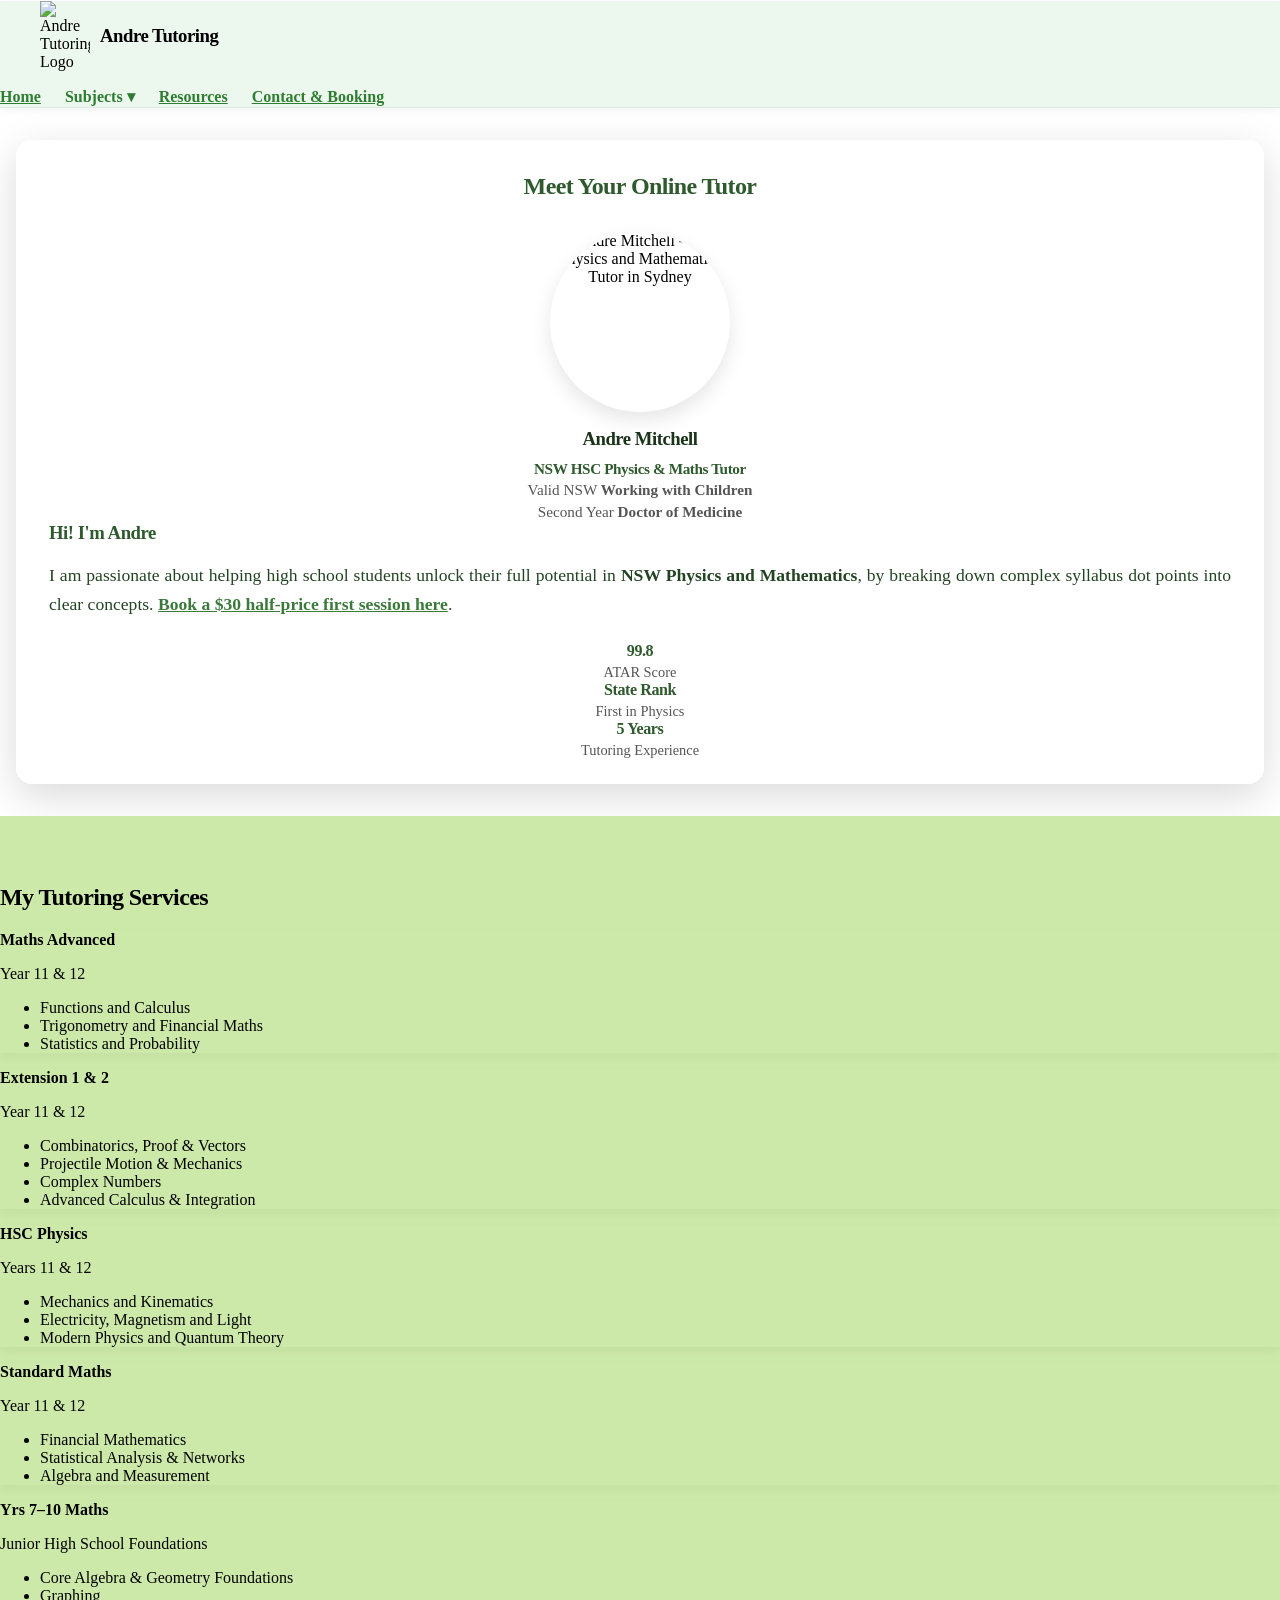
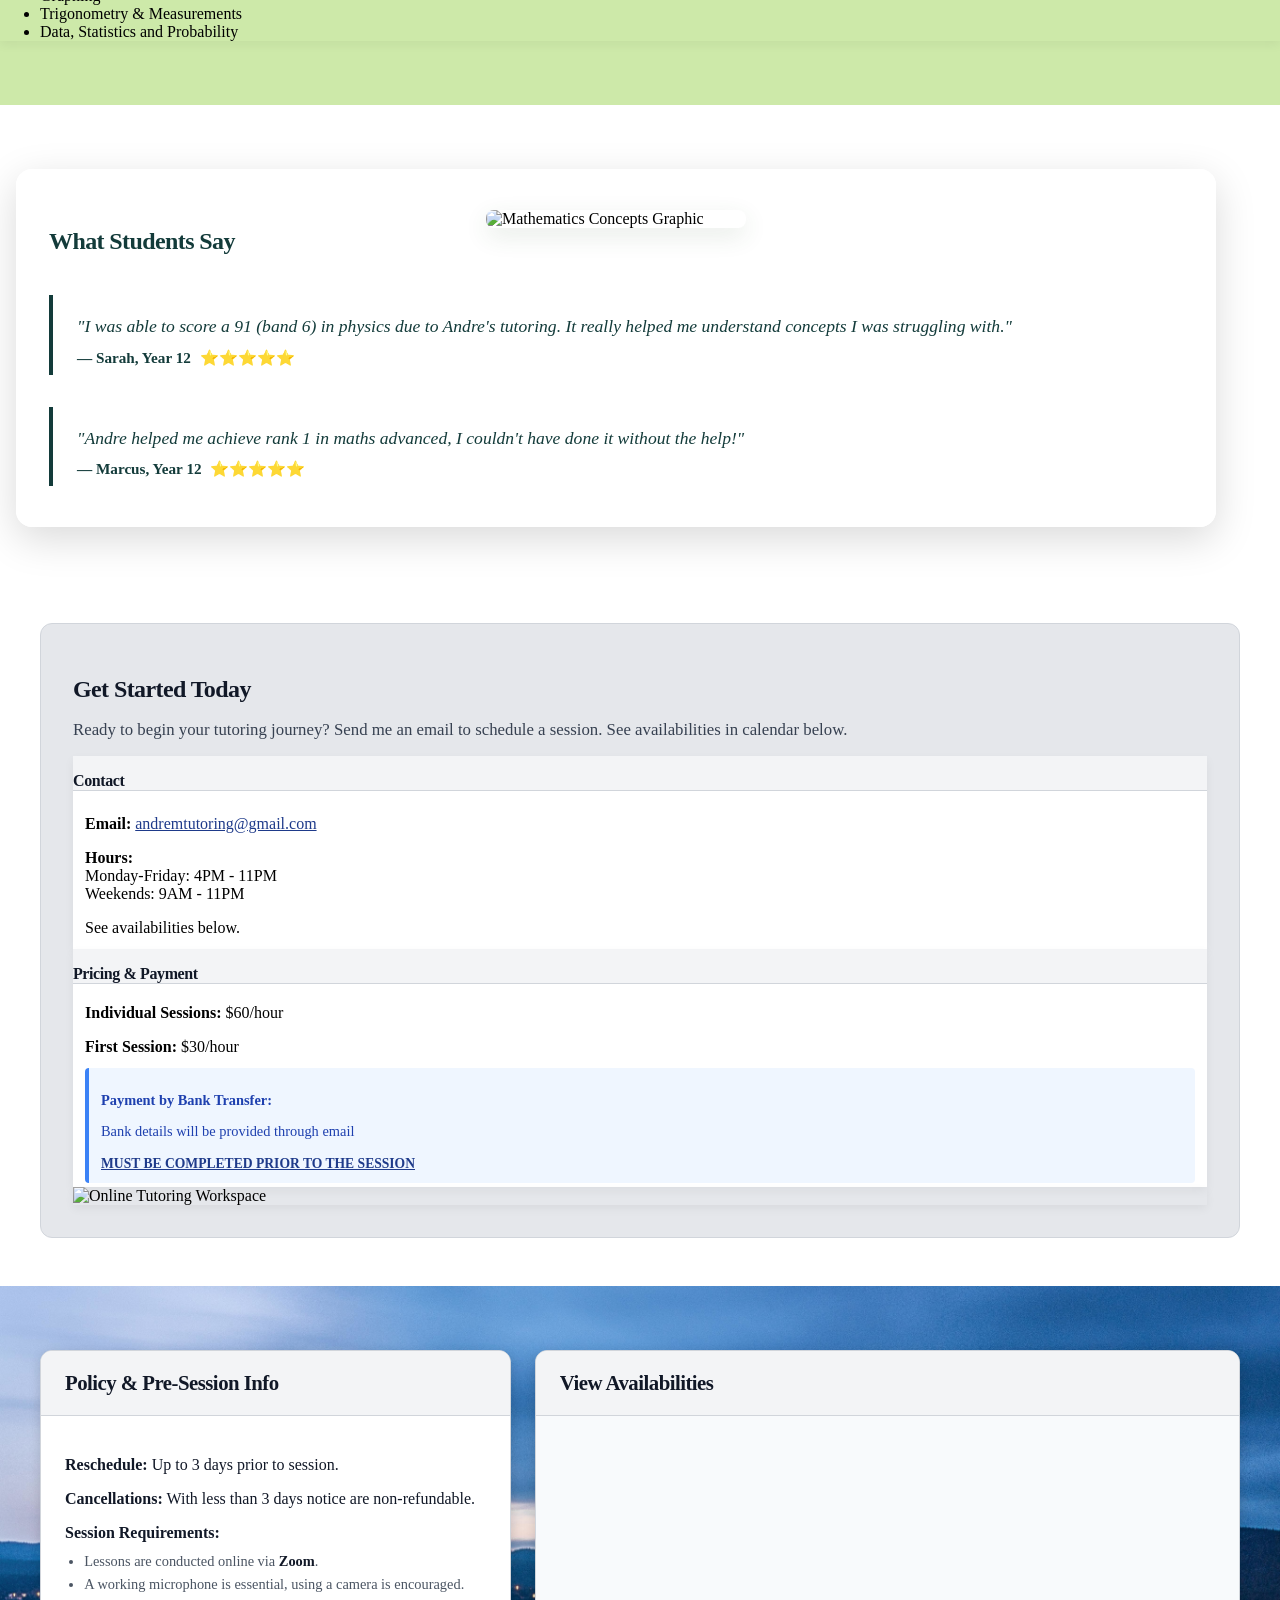
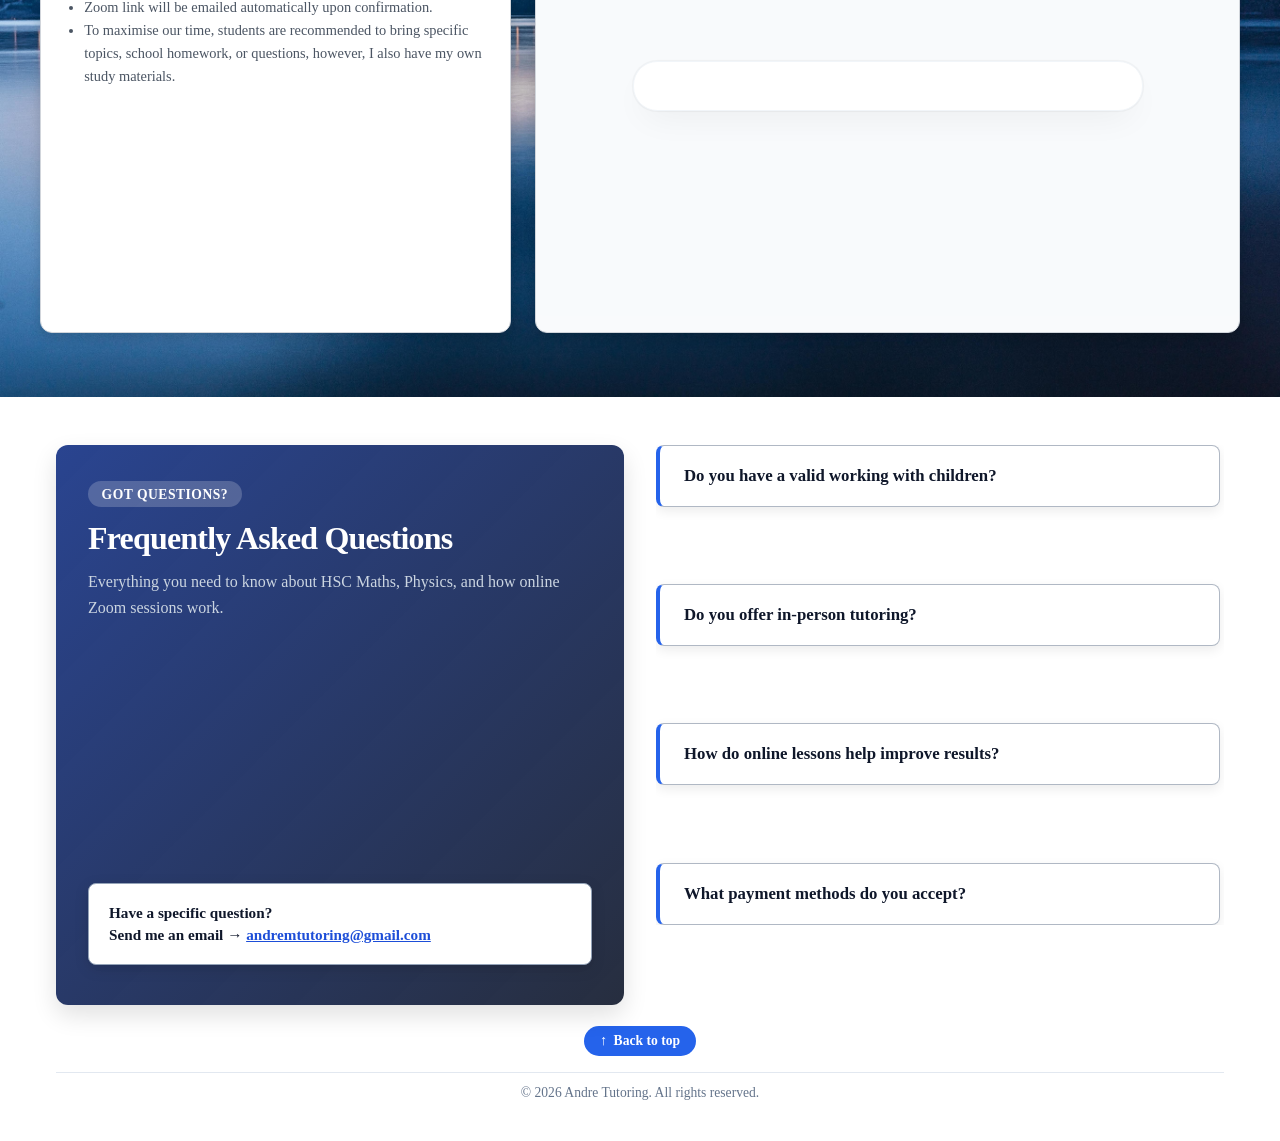
==== index.html @ 9b44edae "Update index.html" ====
<!DOCTYPE html>
<html lang="en" data-theme="light">
<head>
    <meta charset="UTF-8">
    <meta name="viewport" content="width=device-width, initial-scale=1.0, maximum-scale=1.0, user-scalable=no">
    <title>HSC Physics &amp; Maths Tutoring Sydney | Andre Tutoring</title>

    <link rel="canonical" href="https://andremtutoring.com/" />

    <link rel="icon" type="image/svg+xml" href="Images/logo_2.svg">
    <link rel="alternate icon" type="image/png" href="Images/logo.png">
    <link rel="apple-touch-icon" href="Images/logo.png">

    <meta name="description" content="📘 Expert online tutoring for NSW HSC Physics, Advanced Maths, and Extension 1 &amp; 2 by a 99.8 ATAR State Ranker. ✨ Book a half-price $30 trial session today.">

    <meta property="og:site_name" content="Andre Tutoring">
    <meta property="og:title" content="HSC Physics &amp; Maths Tutoring Sydney | Andre Tutoring" />
    <meta property="og:description" content="📘 Expert online tutoring for NSW HSC Physics and Maths by a 99.8 ATAR State Ranker. ✨ $30 trial session." />
    <meta property="og:image" content="https://andremtutoring.com/Images/New Project.png" />
    <meta property="og:url" content="https://andremtutoring.com/" />
    <meta property="og:type" content="website" />

    <meta name="twitter:card" content="summary_large_image">
    <meta name="twitter:title" content="HSC Physics &amp; Maths Tutoring Sydney | Andre Tutoring">
    <meta name="twitter:description" content="📘 Expert online tutoring for NSW HSC Physics and Maths by a 99.8 ATAR State Ranker. ✨ $30 trial session.">
    <meta name="twitter:image" content="https://andremtutoring.com/Images/New Project.png">
    
    <script type="application/ld+json">
    {
      "@context": "https://schema.org",
      "@type": "EducationalOrganization",
      "name": "Andre M Tutoring",
      "url": "https://andremtutoring.com/",
      "logo": "https://andremtutoring.com/Images/logo.png",
      "description": "Professional Maths and Physics tutoring services helping students excel in their academic studies.",
      "knowsAbout": [
        "Maths",
        "Physics"
      ],
      "contactPoint": {
        "@type": "ContactPoint",
        "contactType": "customer service",
        "email": "andremtutoring@gmail.com",
        "availableLanguage": "English"
      }
    }
    </script>

	<link rel="preconnect" href="https://cdn.jsdelivr.net">
    
    <link rel="stylesheet" href="https://cdn.jsdelivr.net/npm/@picocss/pico@2/css/pico.lime.min.css">
    <link rel="stylesheet" href="style.css">
    <style>
        html, body {
            scroll-behavior: smooth !important;
            overflow-x: hidden !important;
            width: 100% !important;
            position: relative;
        }

        /* --- Smooth Cascading Entrance Animation --- */
        @keyframes subtleEntrance {
            0% {
                opacity: 0;
                transform: translateY(24px) scale(0.995);
            }
            100% {
                opacity: 1;
                transform: translateY(0) scale(1);
            }
        }

        header.full-width-nav {
            animation: subtleEntrance 1.1s cubic-bezier(0.16, 1, 0.3, 1) forwards;
        }

        body > div, body > section {
            opacity: 0;
            animation: subtleEntrance 1.2s cubic-bezier(0.16, 1, 0.3, 1) forwards;
        }

        /* Staggered delays for a refined cascading load */
        body > div:nth-of-type(1) { animation-delay: 0.15s; }
        body > section:nth-of-type(1) { animation-delay: 0.25s; }
        body > section:nth-of-type(2) { animation-delay: 0.35s; }
        body > section:nth-of-type(3) { animation-delay: 0.45s; }
        body > section:nth-of-type(4) { animation-delay: 0.55s; }

        /* --- Typography Polish --- */
        h1, h2, h3, h4 {
            letter-spacing: -0.025em !important;
        }

        /* --- Card Elevation & Lift Micro-Interactions --- */
        article {
            transition: transform 0.35s cubic-bezier(0.16, 1, 0.3, 1), 
                        box-shadow 0.35s cubic-bezier(0.16, 1, 0.3, 1) !important;
        }

        article:hover {
            transform: translateY(-5px) !important;
            box-shadow: 0 16px 32px rgba(46, 90, 46, 0.12) !important;
        }

        /* --- Disable Hover Shift on Interactive Boxes (Schedule & FAQ) --- */
        #schedule-session article,
        #schedule-session article:hover,
        #faq article,
        #faq article:hover {
            transform: none !important;
            box-shadow: 0 10px 30px rgba(0, 0, 0, 0.04) !important;
        }

        /* --- Glassmorphism Effect Class --- */
        .glass-panel {
            background: rgba(255, 255, 255, 0.88) !important;
            backdrop-filter: blur(12px) !important;
            -webkit-backdrop-filter: blur(12px) !important;
            border: 1px solid rgba(255, 255, 255, 0.4) !important;
        }

        /* --- Premium CTA Button Styles --- */
        .btn-premium {
            display: block;
            width: 100%;
            padding: 0.8rem 1.25rem !important;
            background: linear-gradient(135deg, #3b7a3b 0%, #2e5a2e 100%) !important;
            color: #ffffff !important;
            text-align: center;
            border: none !important;
            border-radius: 6px !important;
            text-decoration: none !important;
            font-weight: 700 !important;
            box-shadow: 0 4px 14px rgba(59, 122, 59, 0.25) !important;
            transition: all 0.25s cubic-bezier(0.16, 1, 0.3, 1) !important;
        }

        .btn-premium:hover {
            box-shadow: 0 6px 20px rgba(59, 122, 59, 0.4) !important;
            transform: translateY(-2px) !important;
            color: #ffffff !important;
        }

        /* --- Dropdown Menu Styling (Solid, Stable, and Separated) --- */
        .dropdown {
            position: relative;
        }
        
        .dropdown::after {
            content: '';
            position: absolute;
            top: 100%;
            left: 0;
            width: 100%;
            height: 15px;
            background: transparent;
        }

        .dropdown-menu {
            display: none;
            position: absolute;
            top: calc(100% + 10px);
            left: 0;
            background: #ffffff !important;
            background-color: #ffffff !important;
            opacity: 1 !important;
            backdrop-filter: none !important;
            -webkit-backdrop-filter: none !important;
            list-style: none !important;
            padding: 0 !important;
            margin: 0 !important;
            min-width: 240px;
            box-shadow: 0 12px 35px rgba(0, 0, 0, 0.18);
            border-radius: 8px;
            border: 1px solid #cbd5e1;
            z-index: 9999;
        }
        
        .dropdown:hover .dropdown-menu {
            display: block;
        }

        .dropdown-menu li {
            margin: 0 !important;
            padding: 0 !important;
            width: 100% !important;
            background-color: #ffffff !important;
            list-style: none !important;
            border-bottom: 1px solid #f1f5f9;
        }

        .dropdown-menu li:last-child {
            border-bottom: none;
        }

        .dropdown-menu a {
            display: block !important;
            padding: 0.8rem 1.1rem !important;
            margin: 0 !important;
            color: #1e293b !important;
            background-color: #ffffff !important;
            font-size: 0.9rem !important;
            font-weight: 500 !important;
            line-height: 1.4 !important;
            white-space: nowrap !important;
            text-decoration: none !important;
            transition: background-color 0.2s ease, color 0.2s ease, transform 0.2s ease !important;
        }

        .dropdown-menu a:hover {
            background-color: #f8fafc !important;
            color: #2e5a2e !important;
            transform: translateX(3px) !important;
        }

        /* --- Custom Scroll Margin Offsets --- */
        #contact { scroll-margin-top: 30px !important; }
        #faq { scroll-margin-top: 35px !important; }
        #resources { scroll-margin-top: -80px !important; }
        #availabilities { scroll-margin-top: -68px !important; }
        #schedule-session { scroll-margin-top: 15px !important; }
        section, article { scroll-margin-top: 0px !important; }

        /* --- Tablet & Mobile Styles (Screens smaller than 1024px) --- */
        @media (max-width: 1024px) {
            header.full-width-nav {
                padding: 0.15rem 0 !important;
                width: 100% !important;
            }

            header nav.container {
                flex-direction: column !important;
                align-items: center !important;
                padding: 0.3rem 0.25rem !important;
                margin: 0 !important;
                gap: 2px !important;
                width: 100% !important;
            }

            header nav ul:first-child img {
                width: 32px !important;
            }
            header nav ul:first-child h3 {
                font-size: 1.15rem !important;
            }

            header nav ul:last-child {
                display: flex !important;
                flex-wrap: wrap !important;
                justify-content: center !important;
                gap: 8px 12px !important;
                width: 100% !important;
                text-align: center !important;
                padding: 0 0.25rem !important;
            }

            header nav ul:last-child li {
                margin-right: 0 !important;
                padding: 0 !important;
                width: auto !important;
            }
            header nav ul:last-child a {
                display: block !important;
                font-size: 0.85rem !important;
                padding: 2px 4px !important;
                background-color: transparent !important;
                text-decoration: none !important;
            }

            .dropdown-menu {
                position: static;
                box-shadow: none;
                border: none;
                background: #f8fafc;
                display: none;
            }
            .dropdown:hover .dropdown-menu {
                display: block;
            }

            .mobile-hide-img {
                display: none !important;
            }

            .testimonial-grid {
                grid-template-columns: 1fr !important;
                gap: 1rem !important;
            }

            section, article {
                scroll-margin-top: 95px !important;
            }

            #about-me .grid {
                grid-template-columns: 1fr !important;
                gap: 1.5rem !important;
            }
        }
    </style>
</head>
<body>

<header class="full-width-nav" style="position: sticky; top: 0; z-index: 1000; background-color: var(--pico-background-color); box-shadow: 0 2px 10px rgba(0,0,0,0.05); width: 100%;">
    <nav class="container" style="padding-top: 0rem; padding-bottom: 0rem; margin-bottom: -15px; margin-top: -15px; min-height: auto;">
        <ul>
            <li style="display: flex; align-items: center; gap: 10px;">
                <img src="Images/logo_2.svg" alt="Andre Tutoring Logo" style="width: 50px;"> 
                <h3 style="margin: 0;"><a href="/" style="text-decoration: none; color: inherit;">Andre Tutoring</a></h3>
            </li>
        </ul>
        <ul style="display: flex; list-style: none; padding: 0; align-items: center;">
            <li style="margin-right: 1.5rem;"><a href="/">Home</a></li>
            
	<li style="margin-right: 1.5rem;" class="dropdown">
                <a href="#" style="text-decoration: none;">Subjects ▾</a>
                <ul class="dropdown-menu">
                    <li><a href="/physics/">Physics (HSC)</a></li>
                    <li><a href="/extension-maths/">Extension Maths</a></li>
                    <li><a href="/advanced-maths/">Advanced & Standard Maths</a></li>
                    <li><a href="/junior-maths/">Junior Maths (Yr 7-10)</a></li>
                </ul>
            </li>

            <li style="margin-right: 1.5rem;"><a href="/resources/">Resources</a></li>
            <li><a href="/contact/">Contact & Booking</a></li>
        </ul>
    </nav>
</header>

<div style="width: 100%; overflow: hidden;">
    <section id="about-me" class="stats" style="position: relative; padding: 2rem 0 !important; margin-top: 1rem; margin-bottom: 0rem !important; width: 100%; box-sizing: border-box;">
		<div class="container" style="max-width: 1250px; padding: 0rem 1rem;">
            <div class="glass-panel" style="padding: 3rem 2rem 1.5rem 2rem; border-radius: 16px; box-shadow: 0 12px 40px rgba(0, 0, 0, 0.15);">
                <h2 style="text-align: center; margin-top: -1rem; margin-bottom: 2rem; color: #2e5a2e;">Meet Your Online Tutor</h2>
                <div class="grid" style="align-items: center; gap: 3rem; grid-template-columns: 0.8fr 1.2fr;">
                    <div style="text-align: center;">
                        <img src="Images/Andre.png" 
                             alt="Andre Mitchell - HSC Physics and Mathematics Tutor in Sydney" 
                             class="profile_image hover-lift" 
                             fetchpriority="high"
                             width="180" 
                             height="180"
                             style="box-shadow: 0 8px 20px rgba(0,0,0,0.1); max-height: 180px; width: auto; border-radius: 50%;">
                        <h3 style="margin-top: 0.5rem; margin-bottom: 0.5rem; color: #1a331a;">Andre Mitchell</h3>
<h2 style="margin: 0; font-size: 0.95rem; font-weight: 700; line-height: 1.4; color: #2e5a2e;">
    NSW HSC Physics &amp; Maths Tutor
</h2>
<p style="margin: 0; font-size: 0.95rem; line-height: 1.4; color: #555;">
    Valid NSW <strong>Working with Children</strong><br>
    Second Year <strong>Doctor of Medicine</strong>
</p>
                    </div>
                    <div style="margin-bottom: 0; padding-bottom: 0;">
                        <h3 style="margin-top: 0; margin-bottom: 0.5rem; color: #2e5a2e;">Hi! I'm Andre</h3>
                        <p style="text-align: justify; font-size: 1.1rem; line-height: 1.6; margin-bottom: 1.25rem; color: #234423;">
                            I am passionate about helping high school students unlock their full potential in <strong>NSW Physics and Mathematics</strong>, by breaking down complex syllabus dot points into clear concepts.  
                            <strong><a href="#contact" style="color: #3b7a3b; text-decoration: underline;">Book a $30 half-price first session here</a></strong>.
                        </p>
                        <div class="grid" style="margin-top: 1.5rem; margin-bottom: 0; text-align: center;">
                            <div style="margin-bottom: 0;">
                                <h4 style="margin-top: 0; margin-bottom: 0.25rem; font-weight: 700; color: #2e5a2e;">99.8</h4>
                                <p style="margin: 0; font-size: 0.9rem; color: #555; font-weight: 500;">ATAR Score</p>
                            </div>
                            <div style="margin-bottom: 0;">
                                <h4 style="margin-top: 0; margin-bottom: 0.25rem; font-weight: 700; color: #2e5a2e;">State Rank</h4>
                                <p style="margin: 0; font-size: 0.9rem; color: #555; font-weight: 500;">First in Physics</p>
                            </div>
                            <div style="margin-bottom: 0;">
                                <h4 style="margin-top: 0; margin-bottom: 0.25rem; font-weight: 700; color: #2e5a2e;">5 Years</h4>
                                <p style="margin: 0; font-size: 0.9rem; color: #555; font-weight: 500;">Tutoring Experience</p>
                            </div>
                        </div>
                    </div>
                </div>
            </div>
        </div>
    </section>
</div>

<section style="margin-top: -7rem; padding-bottom: 3rem; width: 100%; overflow: hidden;">
<section id="services" class="dark">
        <div class="container">
            <h2>My Tutoring Services</h2>            
            <div class="grid">
                <article class="hover-lift">
                    <header><strong>Maths Advanced</strong></header>
                    <p>Year 11 & 12</p>
                    <ul>
                        <li>Functions and Calculus</li>
                        <li>Trigonometry and Financial Maths</li>
                        <li>Statistics and Probability</li>
                    </ul>
                </article>
                <article class="hover-lift">
                    <header><strong>Extension 1 & 2</strong></header>
                    <p>Year 11 & 12</p>
                    <ul>
                        <li>Combinatorics, Proof & Vectors</li>
                        <li>Projectile Motion & Mechanics</li>
                        <li>Complex Numbers</li>
                        <li>Advanced Calculus & Integration</li>
                    </ul>
                </article>
                <article class="hover-lift">                      
                    <header><strong>HSC Physics</strong></header>
                    <p>Years 11 & 12</p>
                    <ul>
                        <li>Mechanics and Kinematics</li>
                        <li>Electricity, Magnetism and Light</li>
                        <li>Modern Physics and Quantum Theory</li>
                    </ul>
                </article>
                <article class="hover-lift">
                    <header><strong>Standard Maths</strong></header>
                    <p>Year 11 & 12</p>
                    <ul>
                        <li>Financial Mathematics</li>
                        <li>Statistical Analysis & Networks</li>
                        <li>Algebra and Measurement</li>
                    </ul>
                </article>
                <article class="hover-lift">
                    <header><strong>Yrs 7–10 Maths</strong></header>
                    <p>Junior High School Foundations</p>
                    <ul>
                        <li>Core Algebra & Geometry Foundations</li>
                        <li>Graphing</li>
                        <li>Trigonometry & Measurements</li>
                        <li>Data, Statistics and Probability</li>
                    </ul>
                </article>
            </div>
        </div>           
</section>

<div style="width: 100%; overflow: hidden; margin-top: -3rem;">
    <section style="position: relative; padding: 5rem 0 !important; background-image: url('Images/beach.jpg'); background-size: cover; background-position: center; background-repeat: no-repeat; background-attachment: fixed; width: 100%; box-sizing: border-box;">
        <div class="container" style="max-width: 1200px; padding: 0 1rem;">
            <div class="glass-panel" style="padding: 2.5rem 2rem; border-radius: 16px; box-shadow: 0 12px 40px rgba(0, 0, 0, 0.15);">
                <div class="grid testimonial-grid" style="align-items: center; gap: 3rem; grid-template-columns: 0.6fr 1.4fr;">
                    
                    <div class="mobile-hide-img" style="max-width: 260px; width: 100%; margin: 0 auto; border-radius: 8px; overflow: hidden; box-shadow: 0 8px 24px rgba(46,90,46,0.12); display: flex;">
                        <img src="Images/Maths.jpg" loading="lazy" alt="Mathematics Concepts Graphic" style="width: 100%; height: auto; object-fit: cover; margin: 0rem;">
                    </div>
                    
                    <div style="display: flex; flex-direction: column; justify-content: center; gap: 2rem; width: 100%;">
                        <h2 style="margin-top: 0; margin-bottom: 0.5rem; color: #133b3a; font-weight: 700;">What Students Say</h2>
                        
                        <div style="border-left: 4px solid #133b3a; padding-left: 1.5rem; margin: 0; width: 100%; box-sizing: border-box;">
<p style="font-style: italic; font-size: 1.1rem; line-height: 1.6; color: #133b3a; margin-bottom: 0.5rem;">
    "I was able to score a 91 (band 6) in physics due to Andre's tutoring. It really helped me understand concepts I was struggling with."
</p>
<footer style="color: #133b3a; font-weight: 600; font-size: 0.95rem;">
    — Sarah, Year 12 <span style="color: #f59e0b; margin-left: 0.3rem;">⭐⭐⭐⭐⭐</span>
</footer>
</div>

<div style="border-left: 4px solid #133b3a; padding-left: 1.5rem; margin: 0; width: 100%; box-sizing: border-box;">
<p style="font-style: italic; font-size: 1.1rem; line-height: 1.6; color: #133b3a; margin-bottom: 0.5rem;">
    "Andre helped me achieve rank 1 in maths advanced, I couldn't have done it without the help!"
</p>
<footer style="color: #133b3a; font-weight: 600; font-size: 0.95rem;">
    — Marcus, Year 12 <span style="color: #f59e0b; margin-left: 0.3rem;">⭐⭐⭐⭐⭐</span>
</footer>
                        </div>
                    </div>

                </div>
            </div>
        </div>
    </section>
</div>
<section id="contact" class="contact-section-wrapper" style="max-width: 1200px; margin: 1rem auto 0 auto; padding: 2rem; background-color: #e5e7eb; border-radius: 12px; border: 1px solid #d1d5db; box-sizing: border-box; width: 100%;">
    <div class="container" style="padding: 0;"> 
        <hgroup style="margin-bottom: 2rem;">
            <h2 style="color: #111827; font-weight: 700; margin-bottom: 0.5rem;">Get Started Today</h2>
            <p style="color: #374151; font-size: 1.05rem; margin-bottom: -1rem;">Ready to begin your tutoring journey? Send me an email to schedule a session. See availabilities in calendar below.</p>
        </hgroup>
        <div class="grid">
            
            <article class="hover-lift" style="background-color: #ffffff; border: 1px solid #d1d5db; box-shadow: 0 4px 12px rgba(0,0,0,0.05); margin-bottom: 0;">
                <header style="padding-top: 1rem; background-color: #f3f4f6; border-bottom: 1px solid #d1d5db; color: #111827;">
                    <h4 style="margin: 0; color: #111827;">Contact</h4>
                </header>
                <div style="padding: 0.5rem 0.75rem;">
                    <p style="margin-bottom: 0.4rem;"><strong>Email:</strong> <a href="mailto:andremtutoring@gmail.com" style="color: #1e3a8a; text-decoration: underline;">andremtutoring@gmail.com</a></p>
                    <p style="margin-bottom: 0.5rem;"><strong>Hours:</strong><br>
                        Monday-Friday: 4PM - 11PM<br>
                        Weekends: 9AM - 11PM
                    </p>
                    <p style="margin-bottom: 0.25rem;">See availabilities below.</p>
                </div>
            </article>
            
            <article class="hover-lift" style="background-color: #ffffff; border: 1px solid #d1d5db; box-shadow: 0 4px 12px rgba(0,0,0,0.05); margin-bottom: 0;">
                <header style="padding-top: 1rem; background-color: #f3f4f6; border-bottom: 1px solid #d1d5db; color: #111827;">
                    <h4 style="margin: 0; color: #111827;">Pricing & Payment</h4>
                </header>
                <div style="padding: 0.25rem 0.75rem;">
                    <p style="margin-bottom: 0.4rem;"><strong>Individual Sessions:</strong> $60/hour</p>
                    <p style="margin-bottom: 0.75rem;"><strong>First Session:</strong> $30/hour</p>
                    
                    <div style="background-color: #eff6ff; border-left: 4px solid #3b82f6; padding: 0.6rem 0.75rem; border-radius: 4px; margin-top: 0.5rem;">
                        <p style="margin-bottom: 0.25rem; font-size: 0.9rem; color: #1e40af;"><strong>Payment by Bank Transfer:</strong></p>
                        <p style="margin-bottom: 0.15rem; font-size: 0.9rem; color: #1e40af;">Bank details will be provided through email</p>
                        <p style="margin-bottom: 0.4rem; font-size: 0.9rem; color: #1e40af;"></p>
                        <p style="margin: 0; font-size: 0.85rem; line-height: 1.35; color: #1e3a8a; font-weight: 800; text-decoration: underline;">
                            MUST BE COMPLETED PRIOR TO THE SESSION
                        </p>
                    </div>
                </div>
            </article>        
            
            <article class="hover-lift" style="padding: 0; overflow: hidden; display: flex; align-items: center; justify-content: center; border: 1px solid #d1d5db; box-shadow: 0 4px 12px rgba(0,0,0,0.05); margin-bottom: 0; min-height: 100%;">
                <img src="Images/Setup.jpg" loading="lazy" alt="Online Tutoring Workspace" style="width: 100%; height: 100%; object-fit: cover; margin: 0; display: block;">
            </article>
        </div>
    </div> 
</section>

<main class="container">
    </main> 

<section id="availabilities" style="width: 100%; margin: 3rem 0 0 0; padding: 4rem 1rem; background: url('Images/sea.jpg') no-repeat center center / cover; box-sizing: border-box;">
    
    <div style="max-width: 1200px; margin: 0 auto; display: flex; gap: 1.5rem; flex-wrap: wrap; width: 100%; box-sizing: border-box; align-items: stretch;">

        <div style="flex: 1; min-width: 280px; background-color: #ffffff; border: 1px solid #d1d5db; border-radius: 12px; overflow: hidden; box-sizing: border-box; display: flex; flex-direction: column; box-shadow: 0 4px 12px rgba(0,0,0,0.15);">
            <div style="background-color: #f3f4f6; padding: 1.25rem 1.5rem; border-bottom: 1px solid #d1d5db;">
                <h3 style="margin: 0 !important; color: #111827 !important; font-size: 1.3rem; font-weight: 700;">Policy & Pre-Session Info</h3>
            </div>
            <div style="padding: 1.5rem; color: #111827 !important; flex: 1;">
                <p style="margin-bottom: 0.5rem;"><strong>Reschedule:</strong> Up to 3 days prior to session.</p>                                
                <p style="margin-bottom: 1rem;"><strong>Cancellations:</strong> With less than 3 days notice are non-refundable.</p>
                <p style="margin-bottom: 0.5rem;"><strong>Session Requirements:</strong></p>

                <ul style="margin: 0; padding-left: 1.2rem; color: #4b5563 !important; font-size: 0.9rem; line-height: 1.6;">
                    <li style="color: #4b5563 !important;">Lessons are conducted online via <strong style="color: #111827 !important;">Zoom</strong>.</li>
                    <li style="color: #4b5563 !important;">A working microphone is essential, using a camera is encouraged.</li>
                    <li style="color: #4b5563 !important;">Zoom link will be emailed automatically upon confirmation.</li>
                    <li style="color: #4b5563 !important;">To maximise our time, students are recommended to bring specific topics, school homework, or questions, however, I also have my own study materials.</li>
                </ul>
            </div>
        </div>

        <div style="flex: 1.5; min-width: 320px; background-color: #f9fafc; border: 1px solid #d1d5db; border-radius: 12px; overflow: hidden; box-sizing: border-box; display: flex; flex-direction: column; box-shadow: 0 4px 12px rgba(0,0,0,0.15);">
            <div style="background-color: #f3f4f6; padding: 1.25rem 1.5rem; border-bottom: 1px solid #d1d5db;">
                <h3 style="margin: 0 !important; color: #111827 !important; font-size: 1.3rem; font-weight: 700;">View Availabilities</h3>
            </div>
            <div style="padding: 0rem; box-sizing: border-box; flex: 1;">
                <iframe 
                    src="calendar-widget.html" 
                    width="100%" 
                    height="500px" 
                    style="border: none; border-radius: 8px; display: block; margin: 0; margin-bottom: 1rem; padding: 0;"
                    scrolling="no">
                </iframe>
            </div>
        </div>

    </div>
</section>

<section id="faq" style="max-width: 1200px; margin: 3rem auto; padding: 0 1rem; width: 100%; box-sizing: border-box;">
    <div style="display: grid; grid-template-columns: repeat(auto-fit, minmax(320px, 1fr)); gap: 2rem; align-items: stretch;">
        
        <div style="position: relative; background: linear-gradient(135deg, rgba(30, 58, 138, 0.95), rgba(15, 23, 42, 0.9)), url('Images/Setup.jpg') center/cover; padding: 2.5rem 2rem; border-radius: 12px; color: #ffffff; box-shadow: 0 10px 25px rgba(0, 0, 0, 0.12); display: flex; flex-direction: column; justify-content: space-between; min-height: 480px;">
            <div>
                <span style="background-color: rgba(255, 255, 255, 0.2); padding: 0.35rem 0.85rem; border-radius: 20px; font-size: 0.85rem; font-weight: 600; text-transform: uppercase; letter-spacing: 0.5px; color: #ffffff;">Got Questions?</span>
                <h2 style="margin: 1rem 0 0.75rem 0; font-size: 2rem; font-weight: 700; color: #ffffff; line-height: 1.2;">Frequently Asked Questions</h2>
                <p style="color: #cbd5e1; font-size: 1rem; line-height: 1.6; margin: 0;">Everything you need to know about HSC Maths, Physics, and how online Zoom sessions work.</p>
            </div>

            <div style="background-color: #ffffff; border: 1px solid #94a3b8; padding: 1.25rem; border-radius: 8px; margin-top: 2rem; box-shadow: 0 4px 14px rgba(0,0,0,0.15);">
                <p style="margin: 0 0 0.25rem 0; font-weight: 700; font-size: 0.95rem; color: #0f172a;">Have a specific question?</p>
                <span style="color: #0f172a; font-weight: 700; font-size: 0.95rem; display: inline-block;">
                    Send me an email &rarr; 
                    <a href="mailto:andremtutoring@gmail.com" style="color: #1d4ed8; text-decoration: underline; font-weight: 700;">
                        andremtutoring@gmail.com
                    </a>
                </span>
            </div>
        </div>

        <div style="display: flex; flex-direction: column; justify-content: space-between; gap: 1rem; max-height: 480px; overflow-y: auto; padding-right: 0.25rem;">
            
            <details name="faq-accordion" style="background-color: #ffffff; border: 1px solid #b0b8c4; border-left: 4px solid #2563eb; border-radius: 8px; padding: 1.25rem 1.5rem; margin: 0; box-shadow: 0 4px 12px rgba(0,0,0,0.08);">
                <summary style="font-weight: 700; cursor: pointer; color: #0f172a; font-size: 1.05rem;">
                    Do you have a valid working with children?
                </summary>
                <p style="margin-top: 0.85rem; margin-bottom: 0; color: #334155; line-height: 1.6; padding-left: 0.75rem; border-left: 3px solid #2563eb; font-size: 0.95rem;">
                    Yes, I have a valid NSW Working With Children Check.
                </p>
            </details>

            <details name="faq-accordion" style="background-color: #ffffff; border: 1px solid #b0b8c4; border-left: 4px solid #2563eb; border-radius: 8px; padding: 1.25rem 1.5rem; margin: 0; box-shadow: 0 4px 12px rgba(0,0,0,0.08);">
                <summary style="font-weight: 700; cursor: pointer; color: #0f172a; font-size: 1.05rem;">
                    Do you offer in-person tutoring?
                </summary>
                <p style="margin-top: 0.85rem; margin-bottom: 0; color: #334155; line-height: 1.6; padding-left: 0.75rem; border-left: 3px solid #2563eb; font-size: 0.95rem;">
                    No, all my tutoring services are <strong>strictly online</strong>. I currently live in Queensland for university, making in person tutoring not possible.
                </p>
            </details>

            <details name="faq-accordion" style="background-color: #ffffff; border: 1px solid #b0b8c4; border-left: 4px solid #2563eb; border-radius: 8px; padding: 1.25rem 1.5rem; margin: 0; box-shadow: 0 4px 12px rgba(0,0,0,0.08);">
                <summary style="font-weight: 700; cursor: pointer; color: #0f172a; font-size: 1.05rem;">
                    How do online lessons help improve results?
                </summary>
                <p style="margin-top: 0.85rem; margin-bottom: 0; color: #334155; line-height: 1.6; padding-left: 0.75rem; border-left: 3px solid #2563eb; font-size: 0.95rem;">
                    My structured <strong>exam preparation</strong> focuses on breaking down past papers, and developing exam techniques to <strong>improve results</strong>.
                </p>
            </details>

            <details name="faq-accordion" style="background-color: #ffffff; border: 1px solid #b0b8c4; border-left: 4px solid #2563eb; border-radius: 8px; padding: 1.25rem 1.5rem; margin: 0; box-shadow: 0 4px 12px rgba(0,0,0,0.08);">
                <summary style="font-weight: 700; cursor: pointer; color: #0f172a; font-size: 1.05rem;">
                    What payment methods do you accept?
                </summary>
                <p style="margin-top: 0.85rem; margin-bottom: 0; color: #334155; line-height: 1.6; padding-left: 0.75rem; border-left: 3px solid #2563eb; font-size: 0.95rem;">
                    Payments for <strong>private tutoring sessions</strong> can be made securely online via bank transfer prior to the lesson.
                </p>
            </details>

        </div>
    </div>
</section>

<footer style="max-width: 1200px; margin: 3rem auto 1.5rem auto; padding: 0 1rem; width: 100%; box-sizing: border-box;">
    
    <style>
        @keyframes arrowBounce {
            0%, 100% { transform: translateY(0); }
            50% { transform: translateY(-5px); }
        }
        .back-to-top-btn {
            transition: all 0.25s ease-in-out !important;
        }
        .back-to-top-btn:hover {
            transform: translateY(-3px) !important;
            background-color: #1d4ed8 !important;
            box-shadow: 0 6px 15px rgba(37, 99, 235, 0.4) !important;
        }
        .back-to-top-btn:hover .arrow-icon {
            animation: arrowBounce 0.6s infinite ease-in-out;
        }
    </style>

    <div style="display: flex; justify-content: center; margin-bottom: 1rem; margin-top: -1.7rem;">
        <a href="#" class="back-to-top-btn" style="display: inline-flex; align-items: center; gap: 0.4rem; font-size: 0.85rem; font-weight: 700; color: #ffffff; background-color: #2563eb; padding: 0.45rem 1rem; border-radius: 20px; text-decoration: none; box-shadow: 0 articlpx 10px rgba(37, 99, 235, 0.25);">
            <span class="arrow-icon" style="font-size: 0.9rem; line-height: 1; display: inline-block;">↑</span> Back to top
        </a>
    </div>

    <hr style="border: 0; border-top: 1px solid #e2e8f0; margin: 0 0 0.75rem 0;">

    <p style="text-align: center; margin: 0; font-size: 0.85rem; color: #64748b;">
        © 2026 Andre Tutoring. All rights reserved.
    </p>
</footer>

<script>
    document.querySelector('.back-to-top-btn').addEventListener('click', function(e) {
        e.preventDefault();
        window.scrollTo({
            top: 0,
            behavior: 'smooth'
        });
    });
</script>

<script>
class Accordion {
  constructor(el) {
    this.el = el;
    this.summary = el.querySelector('summary');
    this.animation = null;
    this.isClosing = false;
    this.isExpanding = false;
    this.summary.addEventListener('click', (e) => this.onClick(e));
  }

  onClick(e) {
    e.preventDefault();
    this.el.style.overflow = 'hidden';
    if (this.isClosing || !this.el.open) {
      this.open();
    } else if (this.isExpanding || this.el.open) {
      this.shrink();
    }
  }

  shrink() {
    this.isClosing = true;
    const startHeight = `${this.el.offsetHeight}px`;
    const endHeight = `${this.summary.offsetHeight}px`;

    if (this.animation) this.animation.cancel();

    this.animation = this.el.animate({
      height: [startHeight, endHeight]
    }, {
      duration: 300,
      easing: 'cubic-bezier(0.4, 0, 0.2, 1)'
    });

    this.animation.onfinish = () => this.onAnimationFinish(false);
    this.animation.oncancel = () => this.isClosing = false;
  }

  open() {
    this.el.style.height = `${this.el.offsetHeight}px`;
    this.el.open = true;
    window.requestAnimationFrame(() => this.expand());
  }

  expand() {
    this.isExpanding = true;
    const startHeight = `${this.el.offsetHeight}px`;
    
    // Dynamically measure true natural height to prevent overshooting
    this.el.style.height = 'auto';
    const endHeight = `${this.el.offsetHeight}px`;
    this.el.style.height = startHeight;

    if (this.animation) this.animation.cancel();

    this.animation = this.el.animate({
      height: [startHeight, endHeight]
    }, {
      duration: 300,
      easing: 'cubic-bezier(0.4, 0, 0.2, 1)'
    });

    this.animation.onfinish = () => this.onAnimationFinish(true);
    this.animation.oncancel = () => this.isExpanding = false;
  }

  onAnimationFinish(open) {
    this.el.open = open;
    this.animation = null;
    this.isClosing = false;
    this.isExpanding = false;
    this.el.style.height = '';
    this.el.style.overflow = '';
  }
}

document.querySelectorAll('details').forEach((el) => {
  new Accordion(el);
});
</script>

	<script>
const landscapeImage = new Image();

landscapeImage.onload = function() {
    document.getElementById('about-me').classList.add('image-loaded');
};

landscapeImage.src = '/Images/landscape.jpg';
</script>

</body>
</html>
---- style.css ----
/* --- Root & Global Settings --- */
html {
    scroll-behavior: smooth !important;
    overscroll-behavior-y: auto !important;
}

body {
    margin: 0;
    padding: 0;
    width: 100% !important;
    overflow-x: hidden !important; 
    position: static !important; 
}

section, article {
    scroll-margin-top: 90px !important;
}

section {
    padding: 3rem 0;
    margin-top: 2rem;
}

:root {
    --pico-primary: #1d4ed8 !important;
    --pico-primary-background: #1d4ed8 !important;
    --pico-primary-underline: rgba(29, 78, 216, 0.5) !important;
    --pico-form-element-active-border-color: #1d4ed8 !important;
    --pico-switch-background-color: #1d4ed8 !important;
}

/* Soft green theme for index.html */
header.full-width-nav.theme-green {
    background-color: #dcfce7 !important; /* Soft light green */
    border-bottom: 1px solid #bbf7d0 !important;
}
header.full-width-nav.theme-green h1,
header.full-width-nav.theme-green h2,
header.full-width-nav.theme-green h3,
header.full-width-nav.theme-green h4,
header.full-width-nav.theme-green a {
    color: #15803d !important; /* Rich green text */
}

header.full-width-nav.theme-blue {
    background-color: #e0f2fe !important;
    border-bottom: 1px solid #bae6fd !important;
}

header.full-width-nav.theme-blue h1,
header.full-width-nav.theme-blue h2,
header.full-width-nav.theme-blue h3,
header.full-width-nav.theme-blue h4,
header.full-width-nav.theme-blue a {
    color: #0c4a6e !important;
}

/* Soft blue styling exclusively for the physics curriculum section */
section.theme-services-blue {
    background-color: #f0f9ff !important; /* Soft light blue background */
    border-top: 1px solid #bae6fd !important;
    border-bottom: 1px solid #bae6fd !important;
    padding: 0rem 0 2rem 0 !important;
}

section.theme-services-blue h2 {
    color: #0369a1 !important; /* Rich blue heading */
}

section.theme-services-blue article {
    background-color: #ffffff !important;
    border: 1px solid #7dd3fc !important;
    box-shadow: 0 4px 12px rgba(3, 105, 161, 0.08) !important;
}

section.theme-services-blue article header {
    background-color: #0c4a6e !important;
    border-bottom: 1px solid #0369a1 !important;
    color: #ffffff !important;
}

section.theme-services-blue article p,
section.theme-services-blue article li {
    color: #334155 !important;
}

/* ==========================================
   PURPLE THEME (Advanced/Standard Maths)
   ========================================== */

header.full-width-nav.theme-purple {
    background-color: #f3e8ff !important;
    border-bottom: 1px solid #e9d5ff !important;
}

header.full-width-nav.theme-purple h1,
header.full-width-nav.theme-purple h2,
header.full-width-nav.theme-purple h3,
header.full-width-nav.theme-purple h4,
header.full-width-nav.theme-purple a {
    color: #581c87 !important;
}

section.theme-services-purple {
    background-color: #faf5ff !important;
    border-top: 1px solid #e9d5ff !important;
    border-bottom: 1px solid #e9d5ff !important;
    padding: 3rem 0 !important;
}

section.theme-services-purple h2 {
    color: #7e22ce !important;
}

section.theme-services-purple article {
    background-color: #ffffff !important;
    border: 1px solid #d8b4fe !important;
    box-shadow: 0 4px 12px rgba(126, 34, 206, 0.08) !important;
}

section.theme-services-purple article header {
    background-color: #581c87 !important;
    border-bottom: 1px solid #7e22ce !important;
    color: #ffffff !important;
}

section.theme-services-purple article p,
section.theme-services-purple article li {
    color: #334155 !important;
}

/* ==========================================
   AMBER / WARM GOLD THEME (Junior Maths)
   ========================================== */

header.full-width-nav.theme-amber {
    background-color: #fef3c7 !important;
    border-bottom: 1px solid #fde68a !important;
}

header.full-width-nav.theme-amber h1,
header.full-width-nav.theme-amber h2,
header.full-width-nav.theme-amber h3,
header.full-width-nav.theme-amber h4,
header.full-width-nav.theme-amber a {
    color: #78350f !important;
}

section.theme-services-amber {
    background-color: #fffbeb !important;
    border-top: 1px solid #fde68a !important;
    border-bottom: 1px solid #fde68a !important;
    padding: 3rem 0 !important;
}

section.theme-services-amber h2 {
    color: #b45309 !important;
}

section.theme-services-amber article {
    background-color: #ffffff !important;
    border: 1px solid #fcd34d !important;
    box-shadow: 0 4px 12px rgba(180, 83, 9, 0.08) !important;
}

section.theme-services-amber article header {
    background-color: #78350f !important;
    border-bottom: 1px solid #b45309 !important;
    color: #ffffff !important;
}

section.theme-services-amber article p,
section.theme-services-amber article li {
    color: #334155 !important;
}

/* ==========================================
   MODERN SLATE / TEAL THEME (Junior Maths)
   ========================================== */

header.full-width-nav.theme-slate {
    background-color: #0d9488 !important;
    border-bottom: 1px solid #e2e8f0 !important;
}

header.full-width-nav.theme-slate h1,
header.full-width-nav.theme-slate h2,
header.full-width-nav.theme-slate h3,
header.full-width-nav.theme-slate h4,
header.full-width-nav.theme-slate a {
    color: #0f172a !important;
}

section.theme-services-slate {
    background-color: #f1f5f9 !important;
    border-top: 1px solid #e2e8f0 !important;
    border-bottom: 1px solid #e2e8f0 !important;
    padding: 3rem 0 !important;
}

section.theme-services-slate h2 {
    color: #0f766e !important;
}

section.theme-services-slate article {
    background-color: #ffffff !important;
    border: 1px solid #cbd5e1 !important;
    box-shadow: 0 4px 12px rgba(15, 23, 42, 0.05) !important;
}

section.theme-services-slate article header {
    background-color: #0f766e !important;
    border-bottom: 1px solid #0d9488 !important;
    color: #ffffff !important;
}

section.theme-services-slate article p,
section.theme-services-slate article li {
    color: #334155 !important;
}

article {
    box-shadow: 0 4px 10px rgba(0, 0, 0, 0.05) !important;
    border: none !important; 
}

/* --- Calendar Popup Suppression --- */
.fc-popover {
    display: none !important;
}

/* --- Custom Scrollbar Styles --- */
::-webkit-scrollbar {
    width: 10px;
}
::-webkit-scrollbar-track {
    background: #f1f1f1; 
}
::-webkit-scrollbar-thumb {
    background: #888; 
    border-radius: 5px; 
}
::-webkit-scrollbar-thumb:hover {
    background: #555; 
}

/* --- Navigation --- */
.full-width-nav {
    background-color: rgba(232, 245, 233, 0.8) !important;
    backdrop-filter: blur(12px) !important;
    -webkit-backdrop-filter: blur(12px) !important;
    margin-bottom: -1rem;       
    width: 100%;
    border-bottom: 1px solid rgba(0, 0, 0, 0.05);
}

.full-width-nav nav, 
.full-width-nav ul,
.full-width-nav li {
    background: transparent !important;
}

.full-width-nav a {
    color: #2e7d32;          
    font-weight: bold;
}

.full-width-nav a:hover {
    color: #1b5e20;          
}

header nav a {
    transition: color 0.2s ease-in-out;
}

header nav a:focus-visible {
    outline: 2px solid #2e7d32;
    border-radius: 4px;
}

/* --- Typography & Branding --- */
h1 {
    --pico-font-family: Pacifico, cursive;
    --pico-font-weight: 400;
    --pico-typography-spacing-vertical: 0.5rem;
}

/* --- Components & Images --- */
.profile_image {
    border-radius: 50%;
    width: 200px;
    height: 200px;
    margin: 0 auto 1rem auto;
    display: block;
    box-shadow: 0 10px 30px rgba(0, 0, 0, 0.08);
    transition: transform 0.3s ease;
}

.profile_image:hover {
    transform: translateY(-5px); 
}

.contact-section-wrapper {
    background-color: #f4f4f4;
    padding-top: 3rem;
    padding-bottom: 3rem;
    width: 100%;
    border-top: 1px solid #e2e8f0;
}

.dark {
    background-color: #cde9a9;
}

.stats {
    padding-top: 1rem !important; 
}

/* --- Animations --- */
@keyframes bounce {
    0%, 100% {
        transform: translateY(0);
    }
    50% {
        transform: translateY(-10px);
    }
}

.bouncing-element {
    animation: bounce 1.5s ease-in-out infinite;
}

/* --- Smooth Hover Lift Effect --- */
.hover-lift {
    transition: transform 0.35s cubic-bezier(0.16, 1, 0.3, 1), 
                box-shadow 0.35s cubic-bezier(0.16, 1, 0.3, 1) !important;
}

.hover-lift:hover {
    transform: translateY(-8px) !important;
    box-shadow: 0 16px 32px rgba(0, 0, 0, 0.12) !important;
}

/* --- Smooth Native Accordion --- */
details {
    display: grid;
    grid-template-rows: auto 0fr;
    transition: grid-template-rows 0.35s cubic-bezier(0.16, 1, 0.3, 1);
    overflow: hidden;
}

details[open] {
    grid-template-rows: auto 1fr;
}

details summary {
    cursor: pointer;
    list-style: none;
}

details summary::-webkit-details-marker {
    display: none;
}

details > p {
    overflow: hidden;
    margin-top: 0.85rem !important;
    opacity: 0;
    transition: opacity 0.25s ease-in-out;
}

details[open] > p {
    opacity: 1;
}

/* --- Bottom Spacing Cleanup --- */
body > section:last-of-type,
body > div:last-of-type,
footer {
    margin-bottom: 0 !important;
    padding-bottom: 2rem !important;
}

/* Removes any leftover whitespace below the footer */
footer {
    margin-bottom: 0 !important;
    padding-bottom: 0.5rem !important;
}

body {
    padding-bottom: 0 !important;
}

#about-me {
    position: relative;
    isolation: isolate;
}

#about-me::before {
    content: "";
    position: absolute;
    inset: 0;
    background-image: url('../Images/beach.1.avif');
    background-size: cover;
    background-position: center;
    background-repeat: no-repeat;
    background-attachment: fixed;
    opacity: 0;
    transition: opacity 0.8s ease;
    z-index: -1;
}

#about-me.image-loaded::before {
    opacity: 1;
}

@media (max-width: 768px) {
    #about-me::before {
        background-attachment: scroll;
    }
}

#about-me {
    position: relative;
    isolation: isolate;
}

#about-me::before {
    content: "";
    position: absolute;
    inset: 0;
    background-image: url('/Images/landscape.jpg');
    background-size: cover;
    background-position: center;
    background-repeat: no-repeat;
    background-attachment: fixed;
    opacity: 0;
    transition: opacity 0.8s ease;
    z-index: -1;
}

#about-me.image-loaded::before {
    opacity: 1;
}

@media (max-width: 768px) {
    #about-me::before {
        background-attachment: scroll;
    }
}
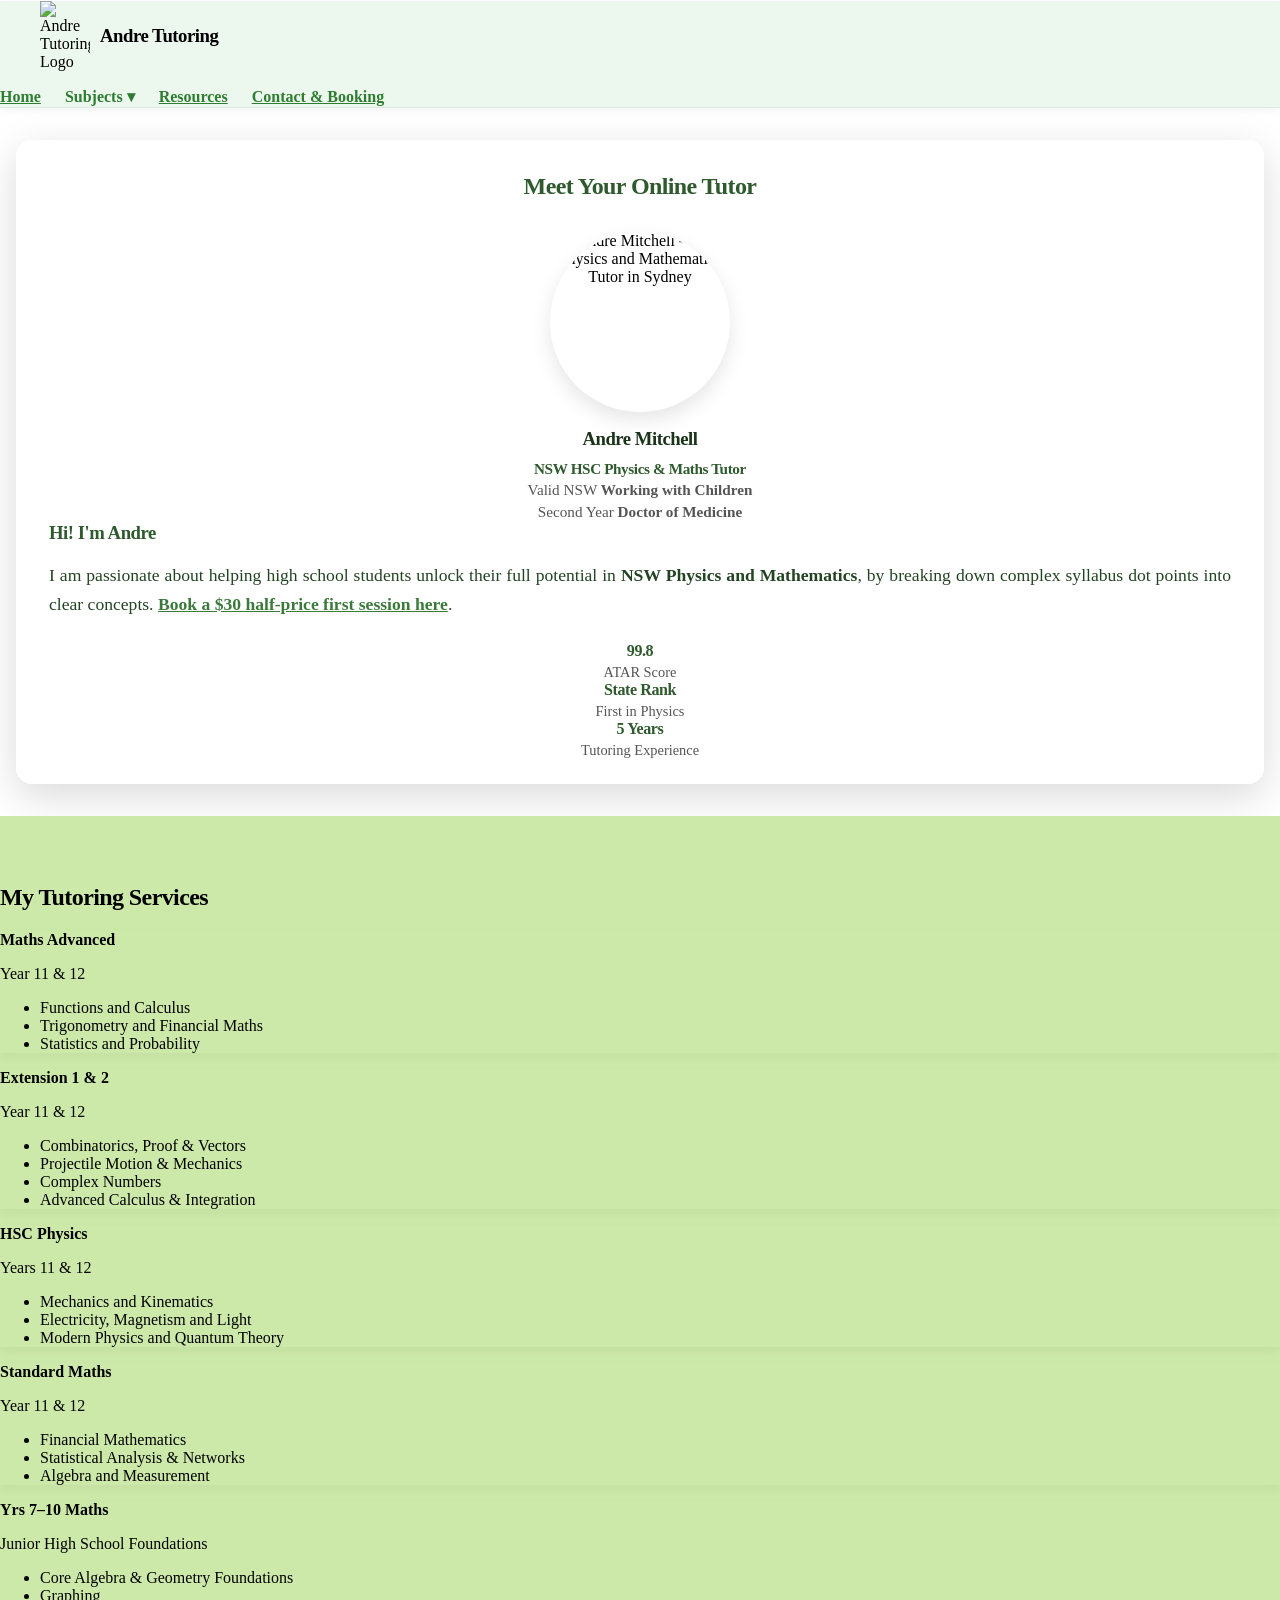
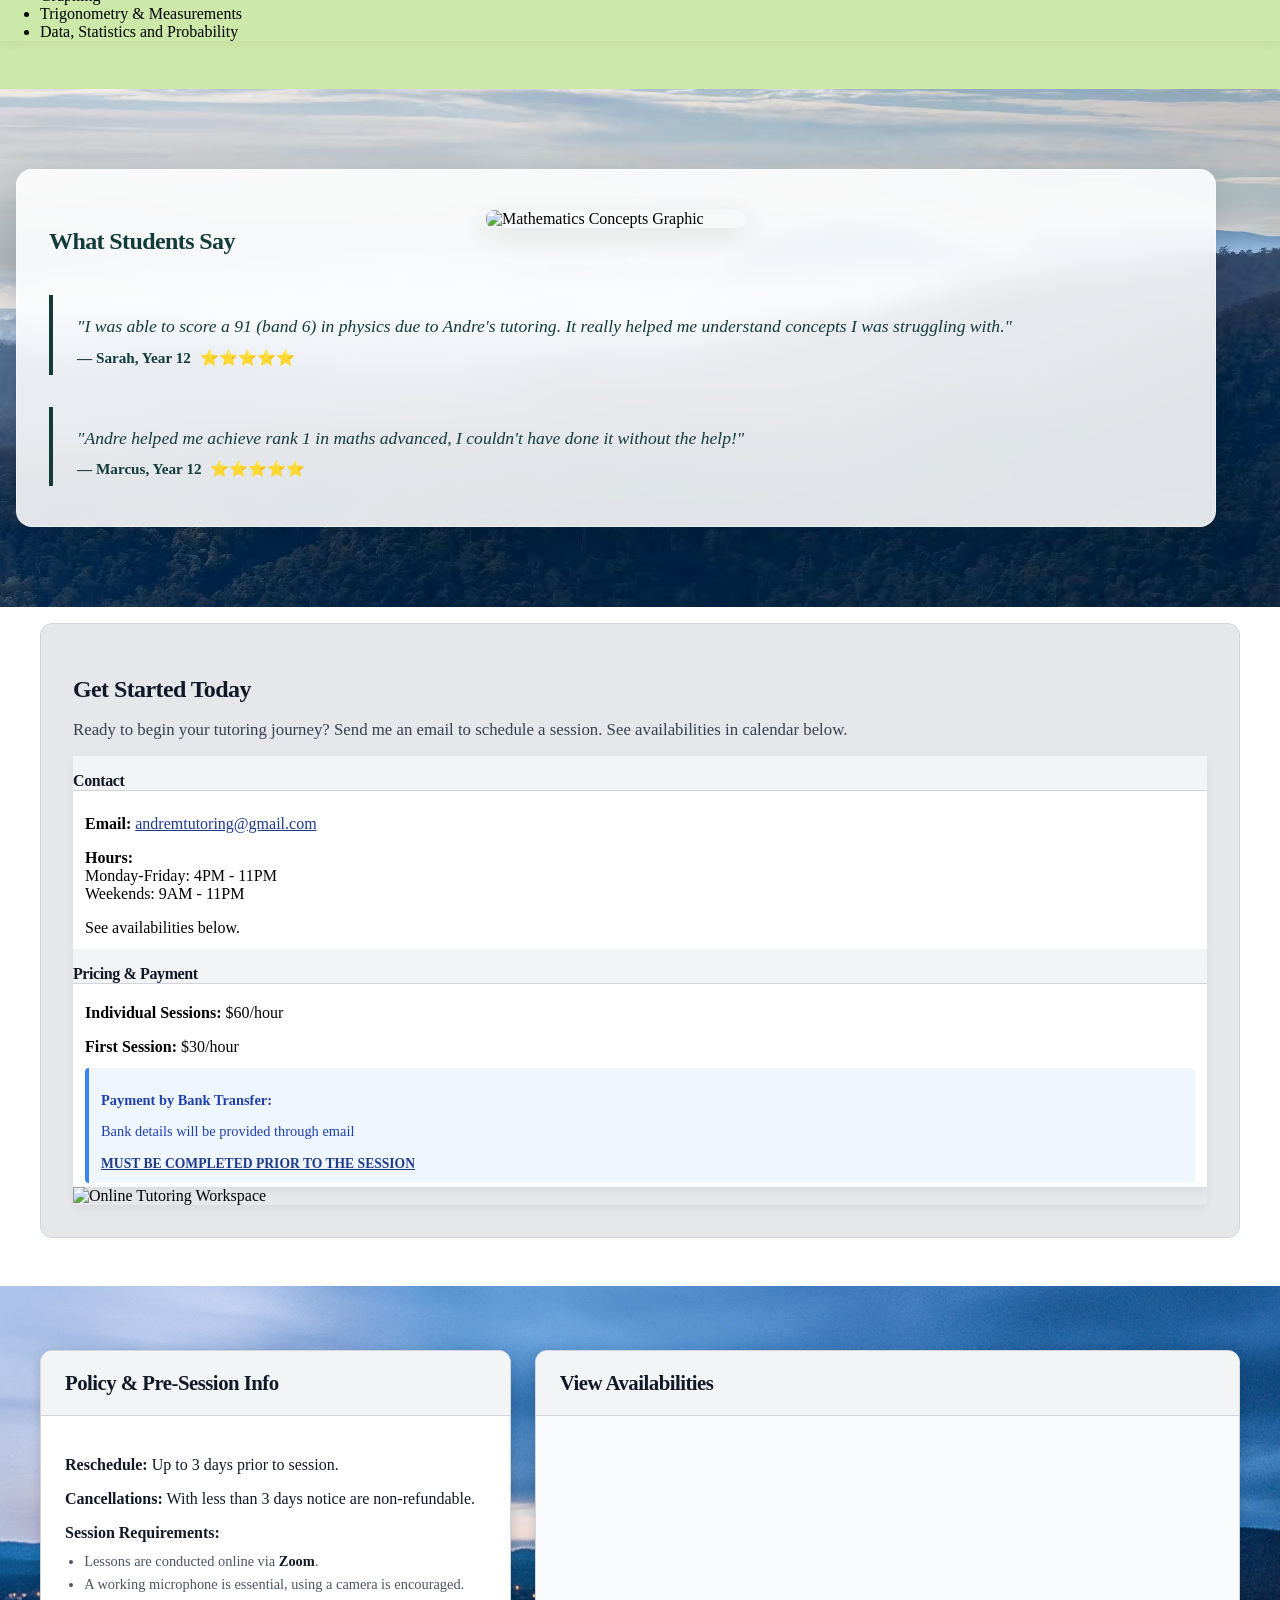
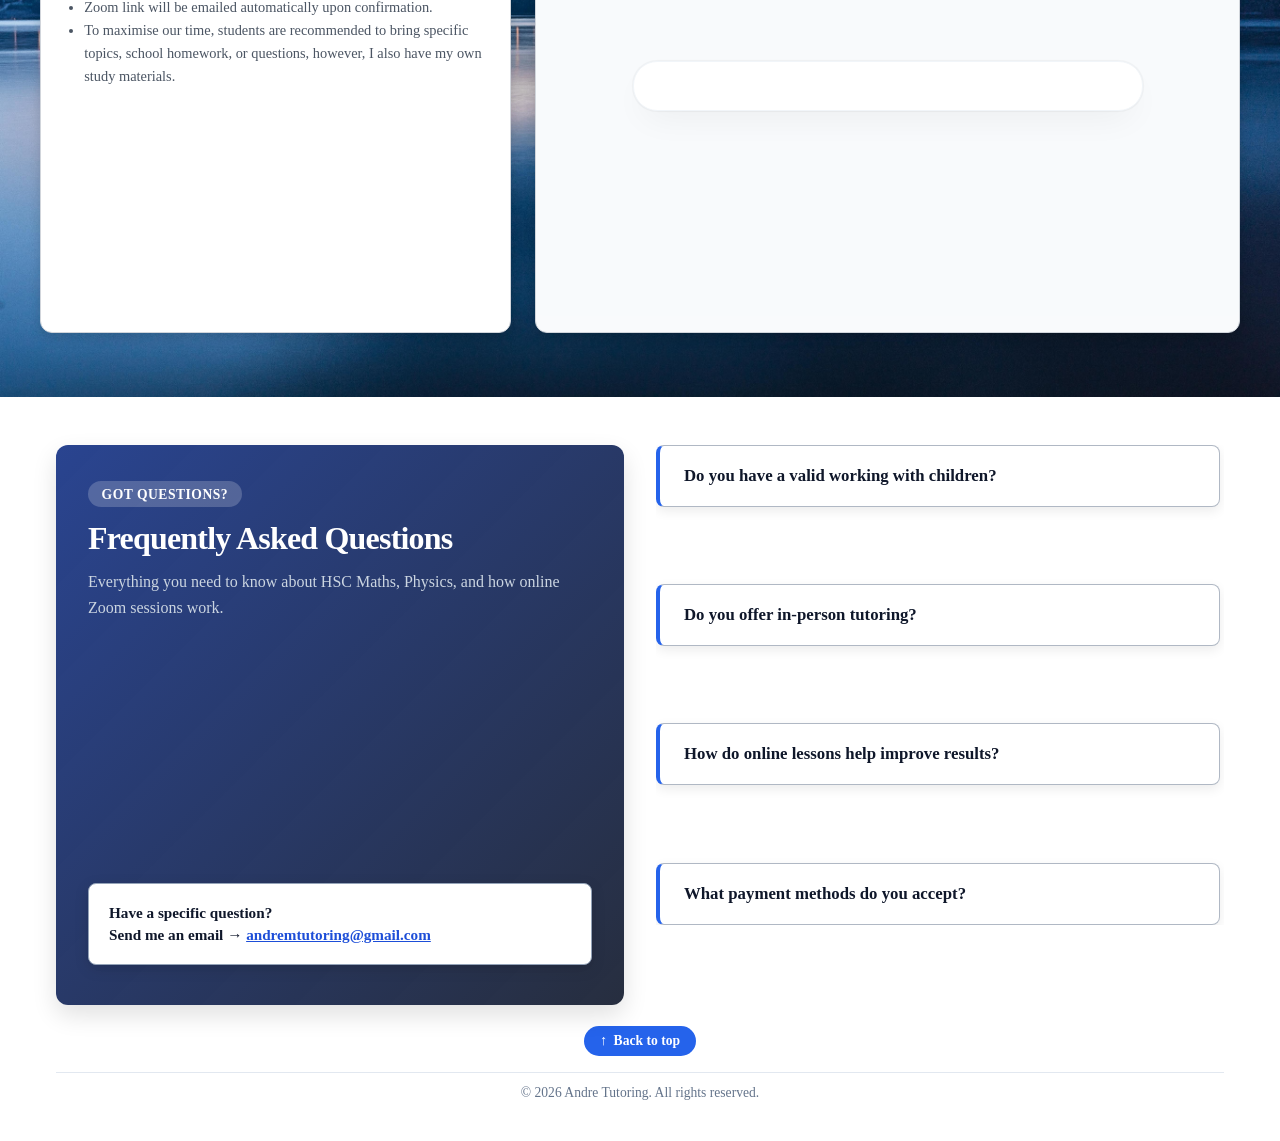
==== commit f97d1572: "Update index.html" ====
--- a/index.html
+++ b/index.html
@@ -334,7 +334,7 @@
                 <h2 style="text-align: center; margin-top: -1rem; margin-bottom: 2rem; color: #2e5a2e;">Meet Your Online Tutor</h2>
                 <div class="grid" style="align-items: center; gap: 3rem; grid-template-columns: 0.8fr 1.2fr;">
                     <div style="text-align: center;">
-                        <img src="Images/Andre.png" 
+                        <img src="Images/Andre.webp" 
                              alt="Andre Mitchell - HSC Physics and Mathematics Tutor in Sydney" 
                              class="profile_image hover-lift" 
                              fetchpriority="high"
@@ -434,13 +434,13 @@
 </section>
 
 <div style="width: 100%; overflow: hidden; margin-top: -3rem;">
-    <section style="position: relative; padding: 5rem 0 !important; background-image: url('Images/beach.jpg'); background-size: cover; background-position: center; background-repeat: no-repeat; background-attachment: fixed; width: 100%; box-sizing: border-box;">
+    <section style="position: relative; padding: 5rem 0 !important; background-image: url('Images/beach.avif'); background-size: cover; background-position: center; background-repeat: no-repeat; background-attachment: fixed; width: 100%; box-sizing: border-box;">
         <div class="container" style="max-width: 1200px; padding: 0 1rem;">
             <div class="glass-panel" style="padding: 2.5rem 2rem; border-radius: 16px; box-shadow: 0 12px 40px rgba(0, 0, 0, 0.15);">
                 <div class="grid testimonial-grid" style="align-items: center; gap: 3rem; grid-template-columns: 0.6fr 1.4fr;">
                     
                     <div class="mobile-hide-img" style="max-width: 260px; width: 100%; margin: 0 auto; border-radius: 8px; overflow: hidden; box-shadow: 0 8px 24px rgba(46,90,46,0.12); display: flex;">
-                        <img src="Images/Maths.jpg" loading="lazy" alt="Mathematics Concepts Graphic" style="width: 100%; height: auto; object-fit: cover; margin: 0rem;">
+                        <img src="Images/Maths.webp" loading="lazy" alt="Mathematics Concepts Graphic" style="width: 100%; height: auto; object-fit: cover; margin: 0rem;">
                     </div>
                     
                     <div style="display: flex; flex-direction: column; justify-content: center; gap: 2rem; width: 100%;">
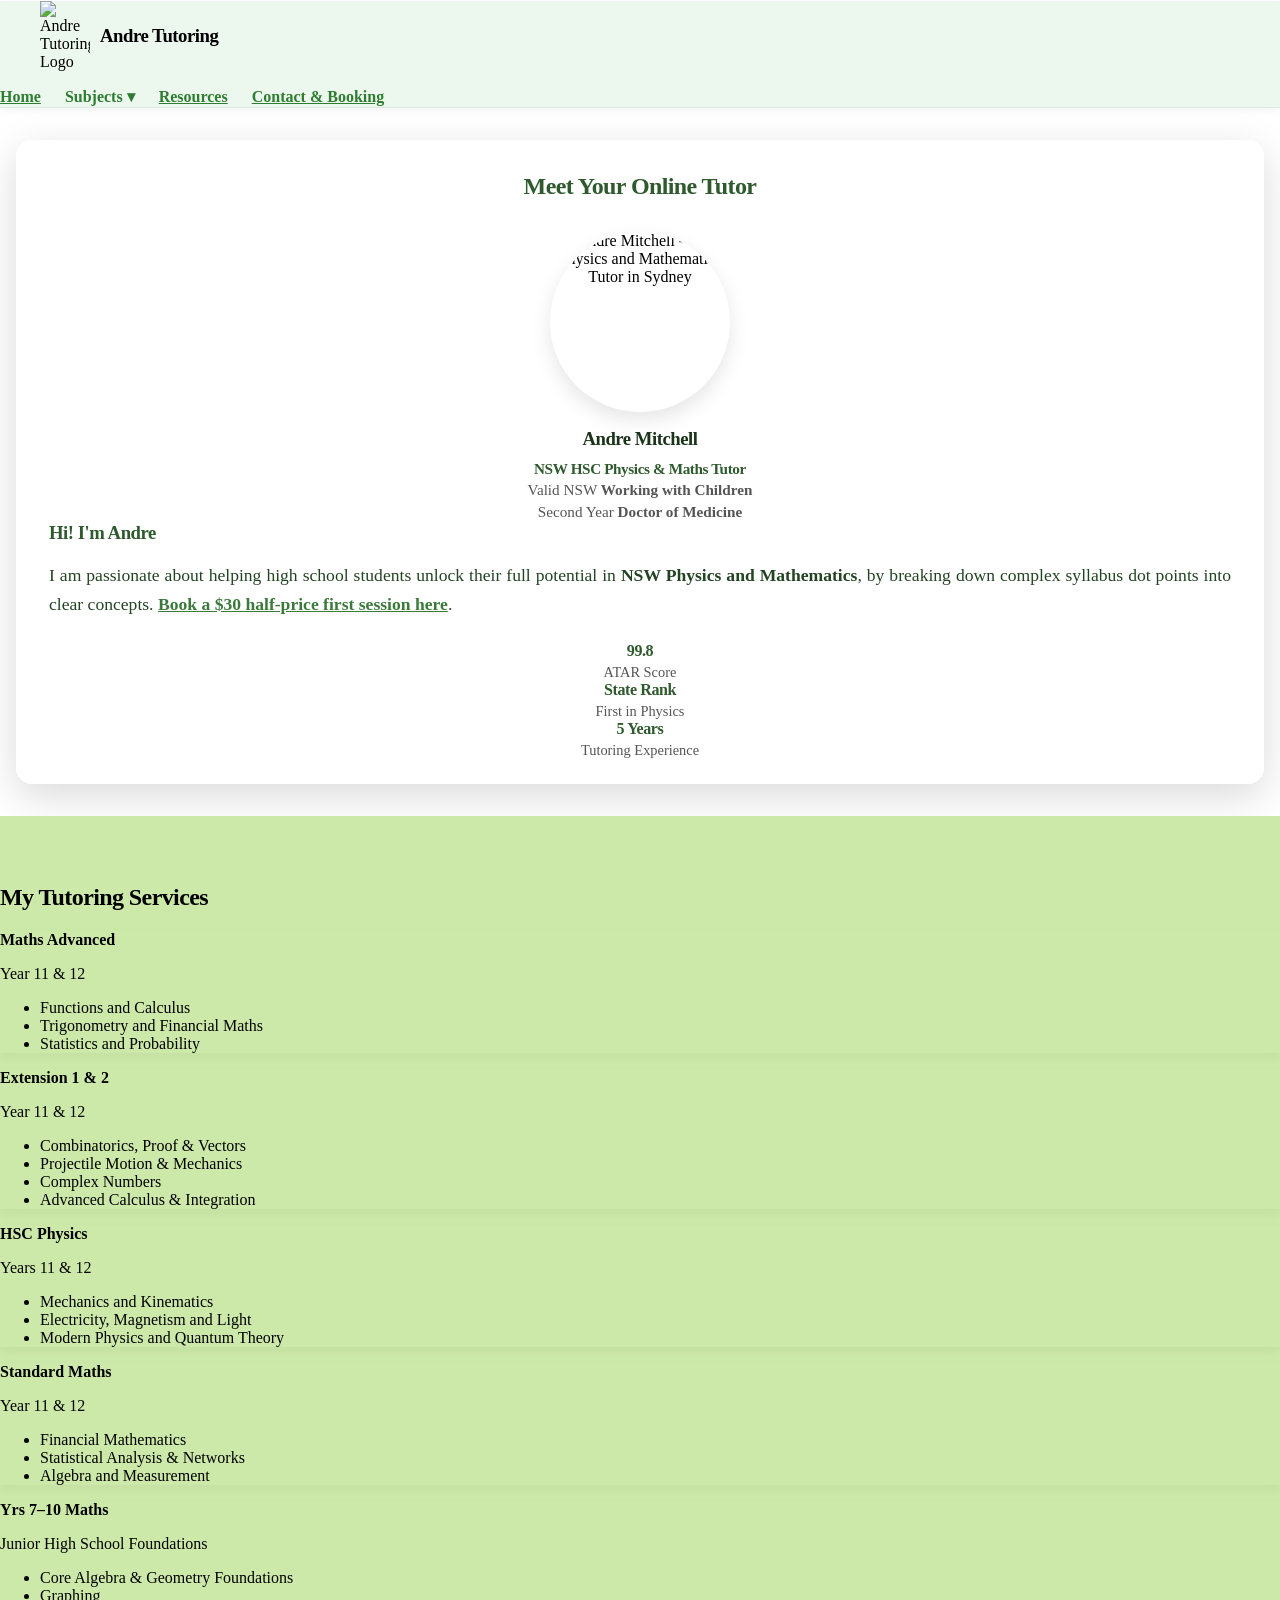
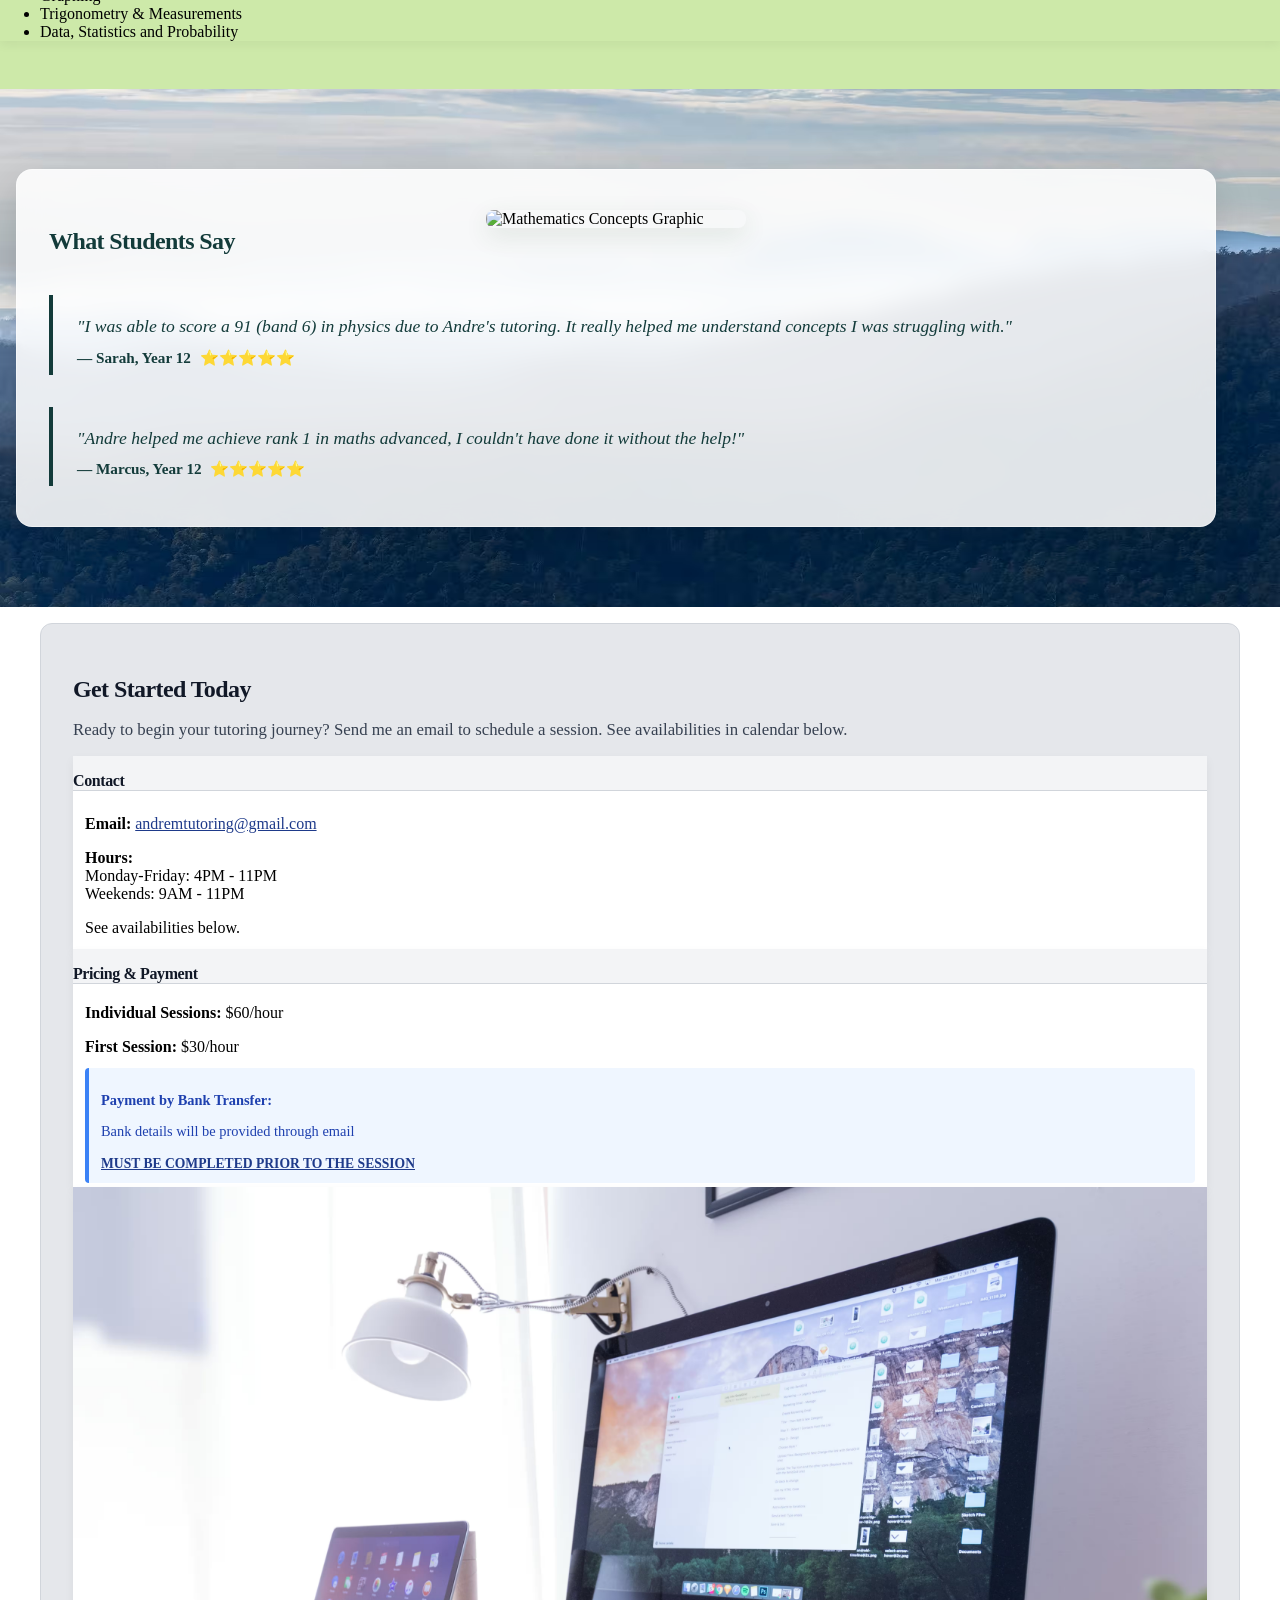
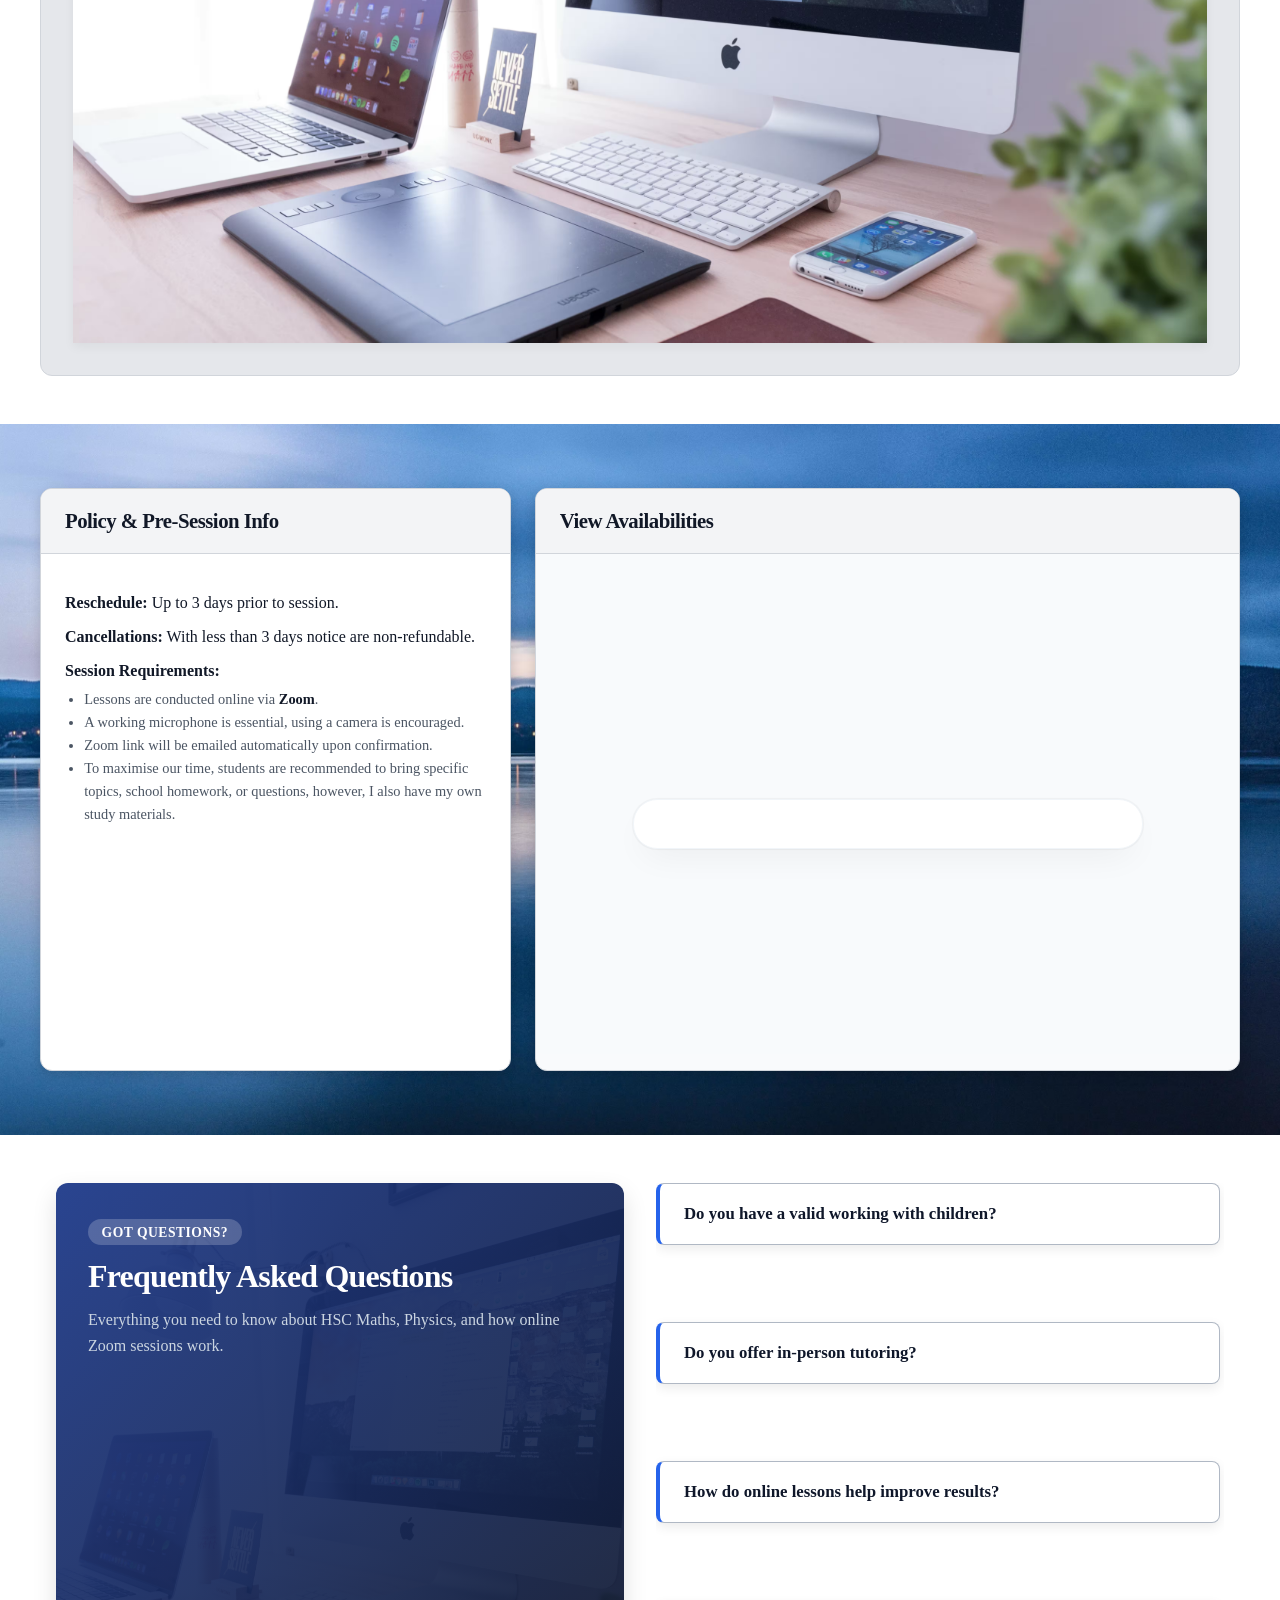
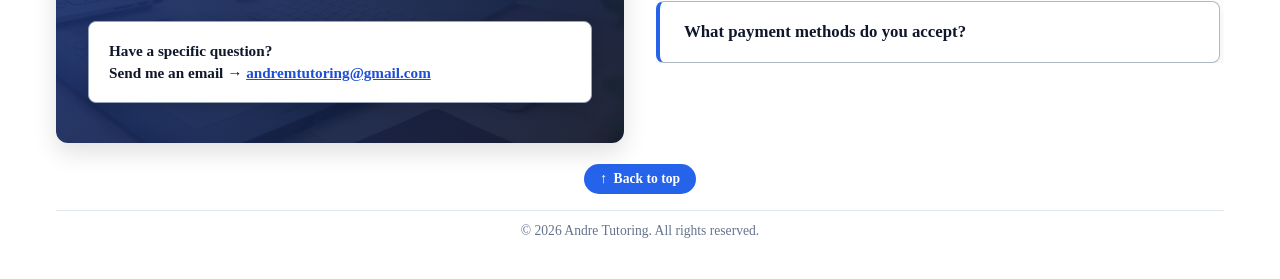
==== commit fac54b92: "Update index.html" ====
--- a/index.html
+++ b/index.html
@@ -512,7 +512,7 @@
             </article>        
             
             <article class="hover-lift" style="padding: 0; overflow: hidden; display: flex; align-items: center; justify-content: center; border: 1px solid #d1d5db; box-shadow: 0 4px 12px rgba(0,0,0,0.05); margin-bottom: 0; min-height: 100%;">
-                <img src="Images/Setup.jpg" loading="lazy" alt="Online Tutoring Workspace" style="width: 100%; height: 100%; object-fit: cover; margin: 0; display: block;">
+                <img src="Images/Setup.avif" loading="lazy" alt="Online Tutoring Workspace" style="width: 100%; height: 100%; object-fit: cover; margin: 0; display: block;">
             </article>
         </div>
     </div> 
@@ -521,7 +521,7 @@
 <main class="container">
     </main> 
 
-<section id="availabilities" style="width: 100%; margin: 3rem 0 0 0; padding: 4rem 1rem; background: url('Images/sea.jpg') no-repeat center center / cover; box-sizing: border-box;">
+<section id="availabilities" style="width: 100%; margin: 3rem 0 0 0; padding: 4rem 1rem; background: url('Images/sea.avif') no-repeat center center / cover; box-sizing: border-box;">
     
     <div style="max-width: 1200px; margin: 0 auto; display: flex; gap: 1.5rem; flex-wrap: wrap; width: 100%; box-sizing: border-box; align-items: stretch;">
 
@@ -564,7 +564,7 @@
 <section id="faq" style="max-width: 1200px; margin: 3rem auto; padding: 0 1rem; width: 100%; box-sizing: border-box;">
     <div style="display: grid; grid-template-columns: repeat(auto-fit, minmax(320px, 1fr)); gap: 2rem; align-items: stretch;">
         
-        <div style="position: relative; background: linear-gradient(135deg, rgba(30, 58, 138, 0.95), rgba(15, 23, 42, 0.9)), url('Images/Setup.jpg') center/cover; padding: 2.5rem 2rem; border-radius: 12px; color: #ffffff; box-shadow: 0 10px 25px rgba(0, 0, 0, 0.12); display: flex; flex-direction: column; justify-content: space-between; min-height: 480px;">
+        <div style="position: relative; background: linear-gradient(135deg, rgba(30, 58, 138, 0.95), rgba(15, 23, 42, 0.9)), url('Images/Setup.avif') center/cover; padding: 2.5rem 2rem; border-radius: 12px; color: #ffffff; box-shadow: 0 10px 25px rgba(0, 0, 0, 0.12); display: flex; flex-direction: column; justify-content: space-between; min-height: 480px;">
             <div>
                 <span style="background-color: rgba(255, 255, 255, 0.2); padding: 0.35rem 0.85rem; border-radius: 20px; font-size: 0.85rem; font-weight: 600; text-transform: uppercase; letter-spacing: 0.5px; color: #ffffff;">Got Questions?</span>
                 <h2 style="margin: 1rem 0 0.75rem 0; font-size: 2rem; font-weight: 700; color: #ffffff; line-height: 1.2;">Frequently Asked Questions</h2>
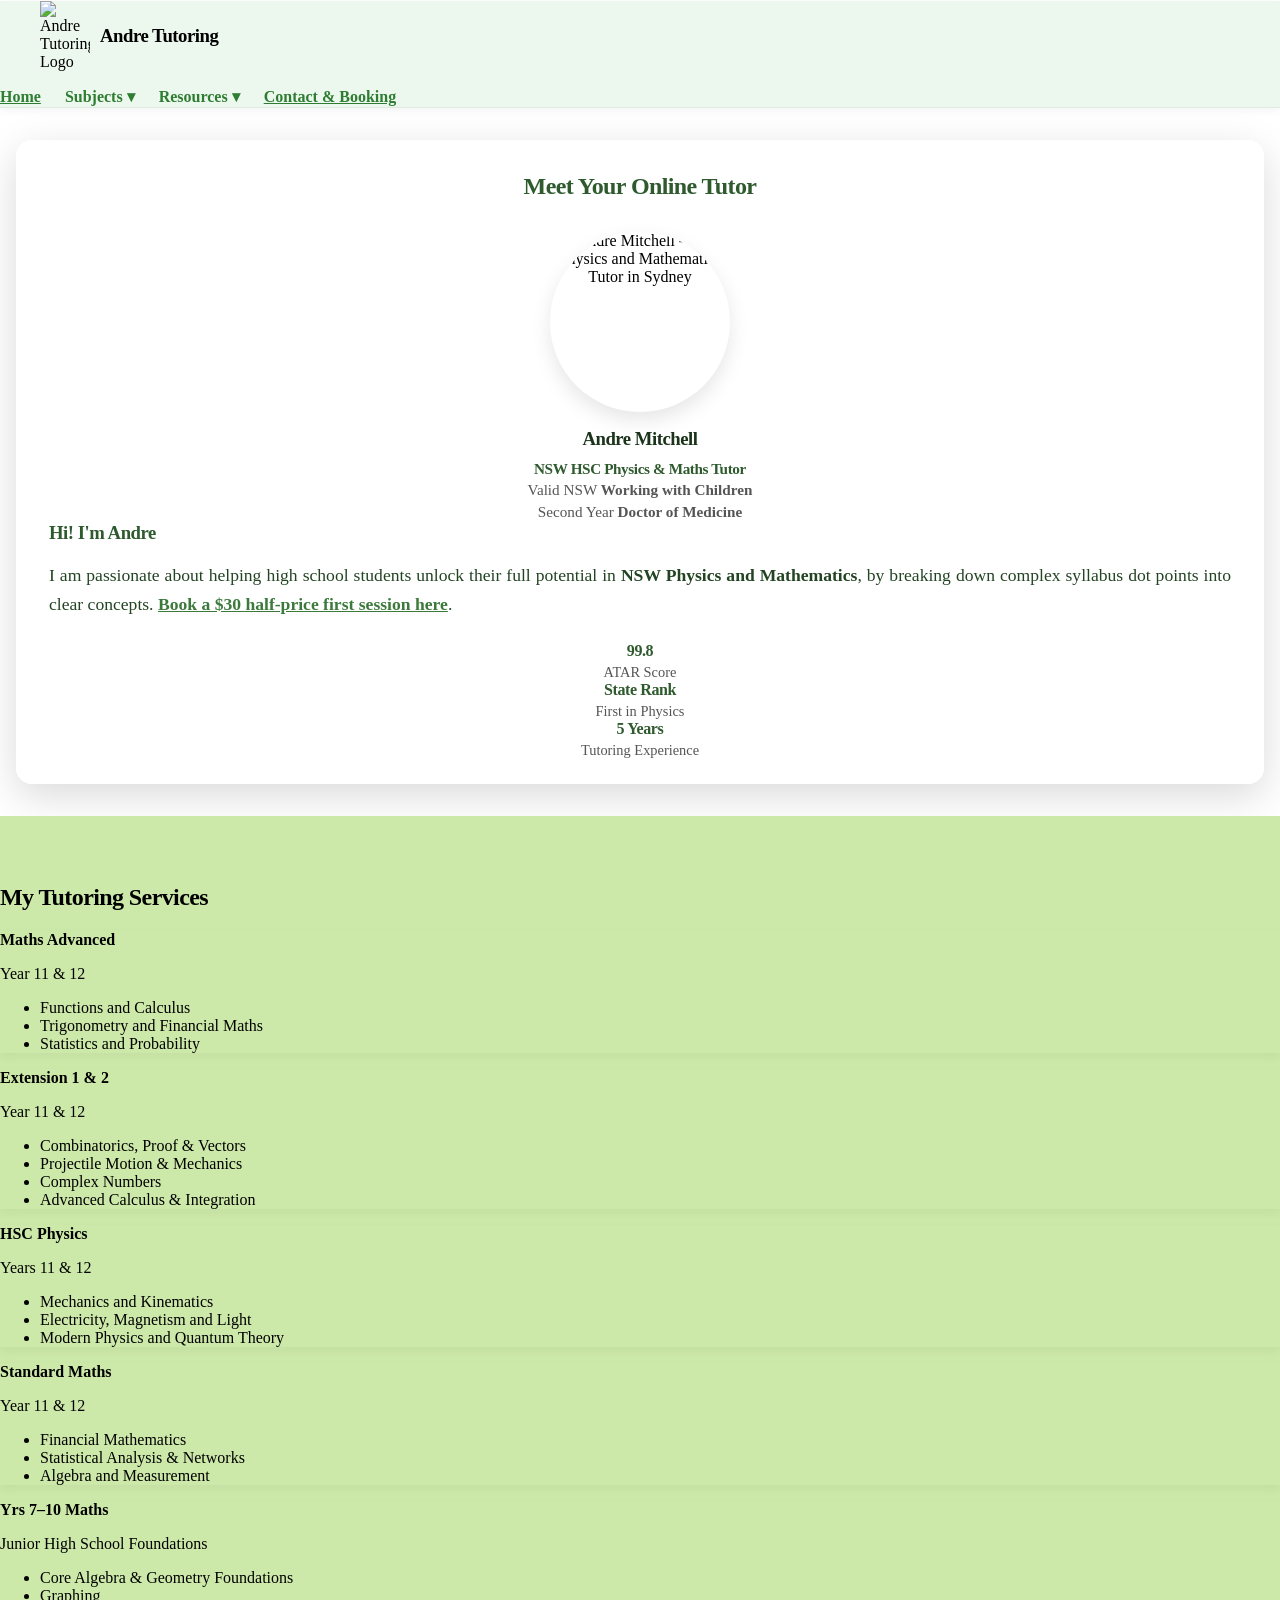
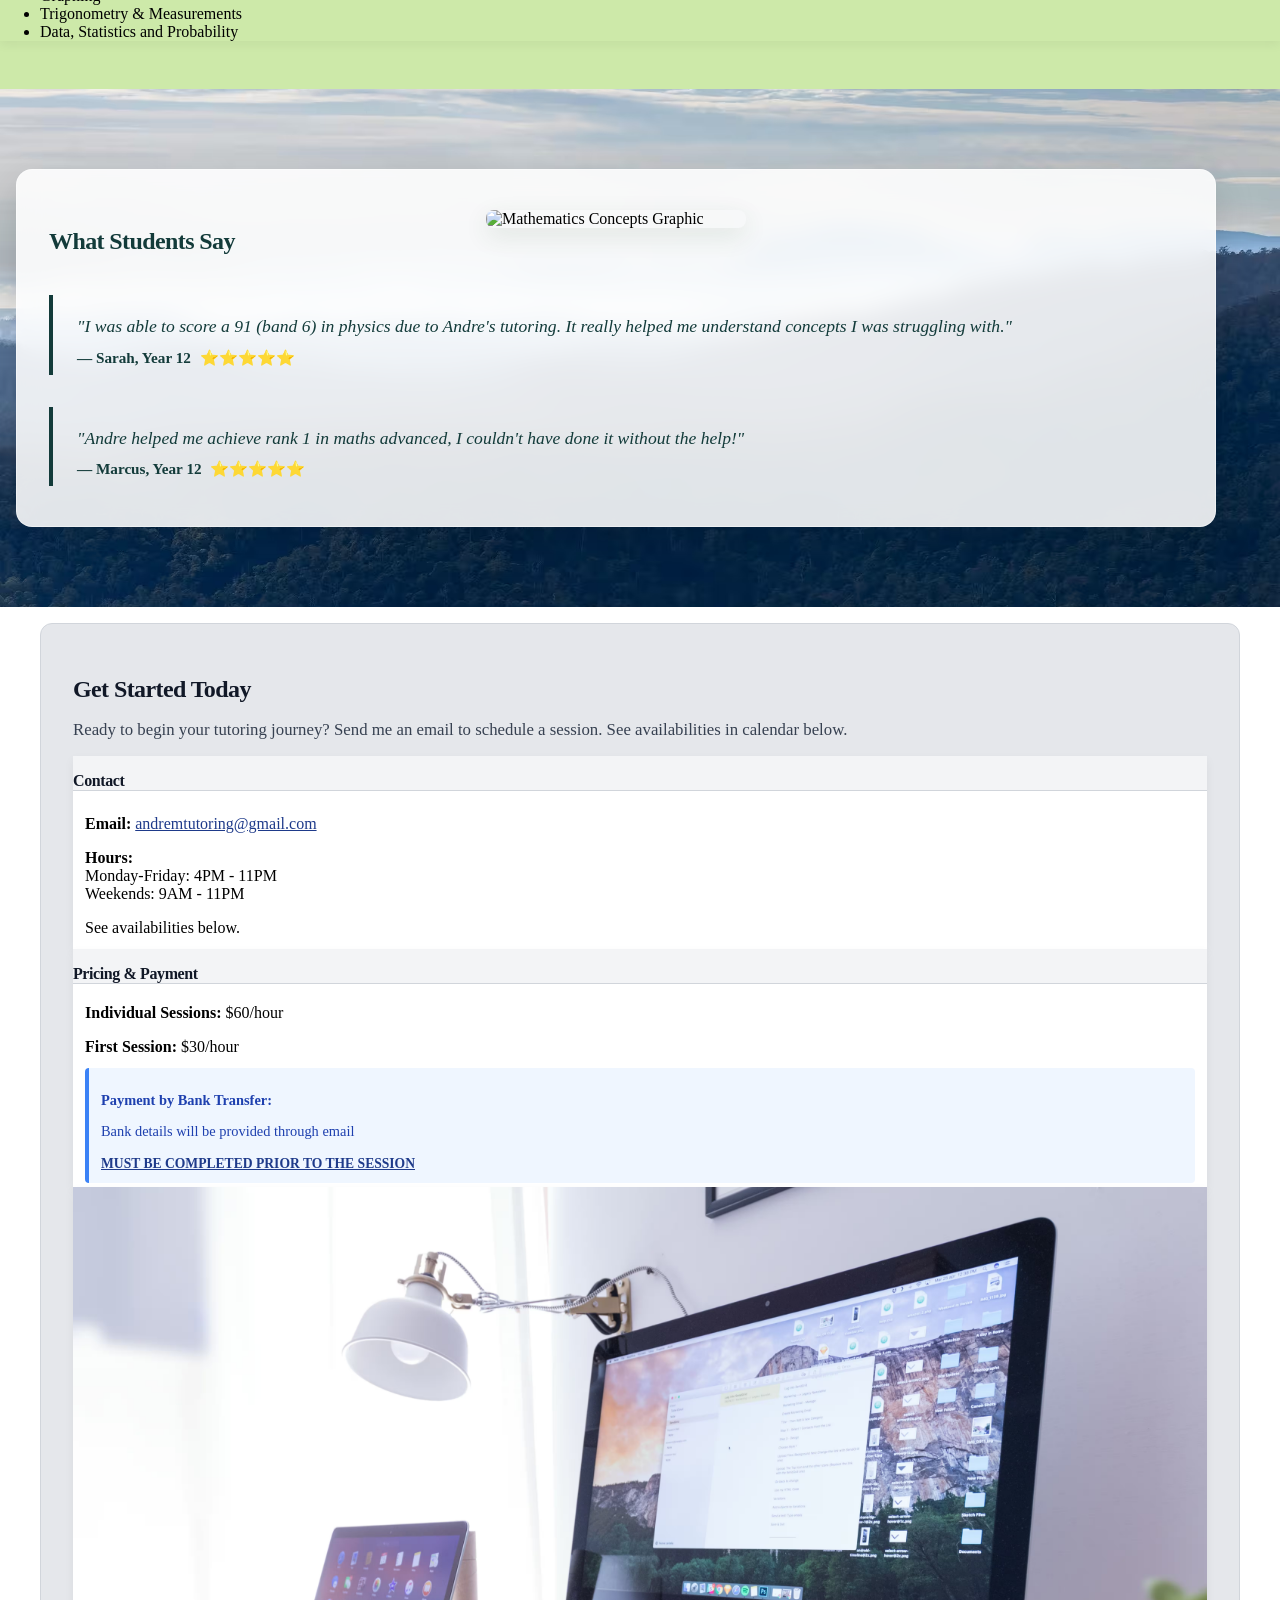
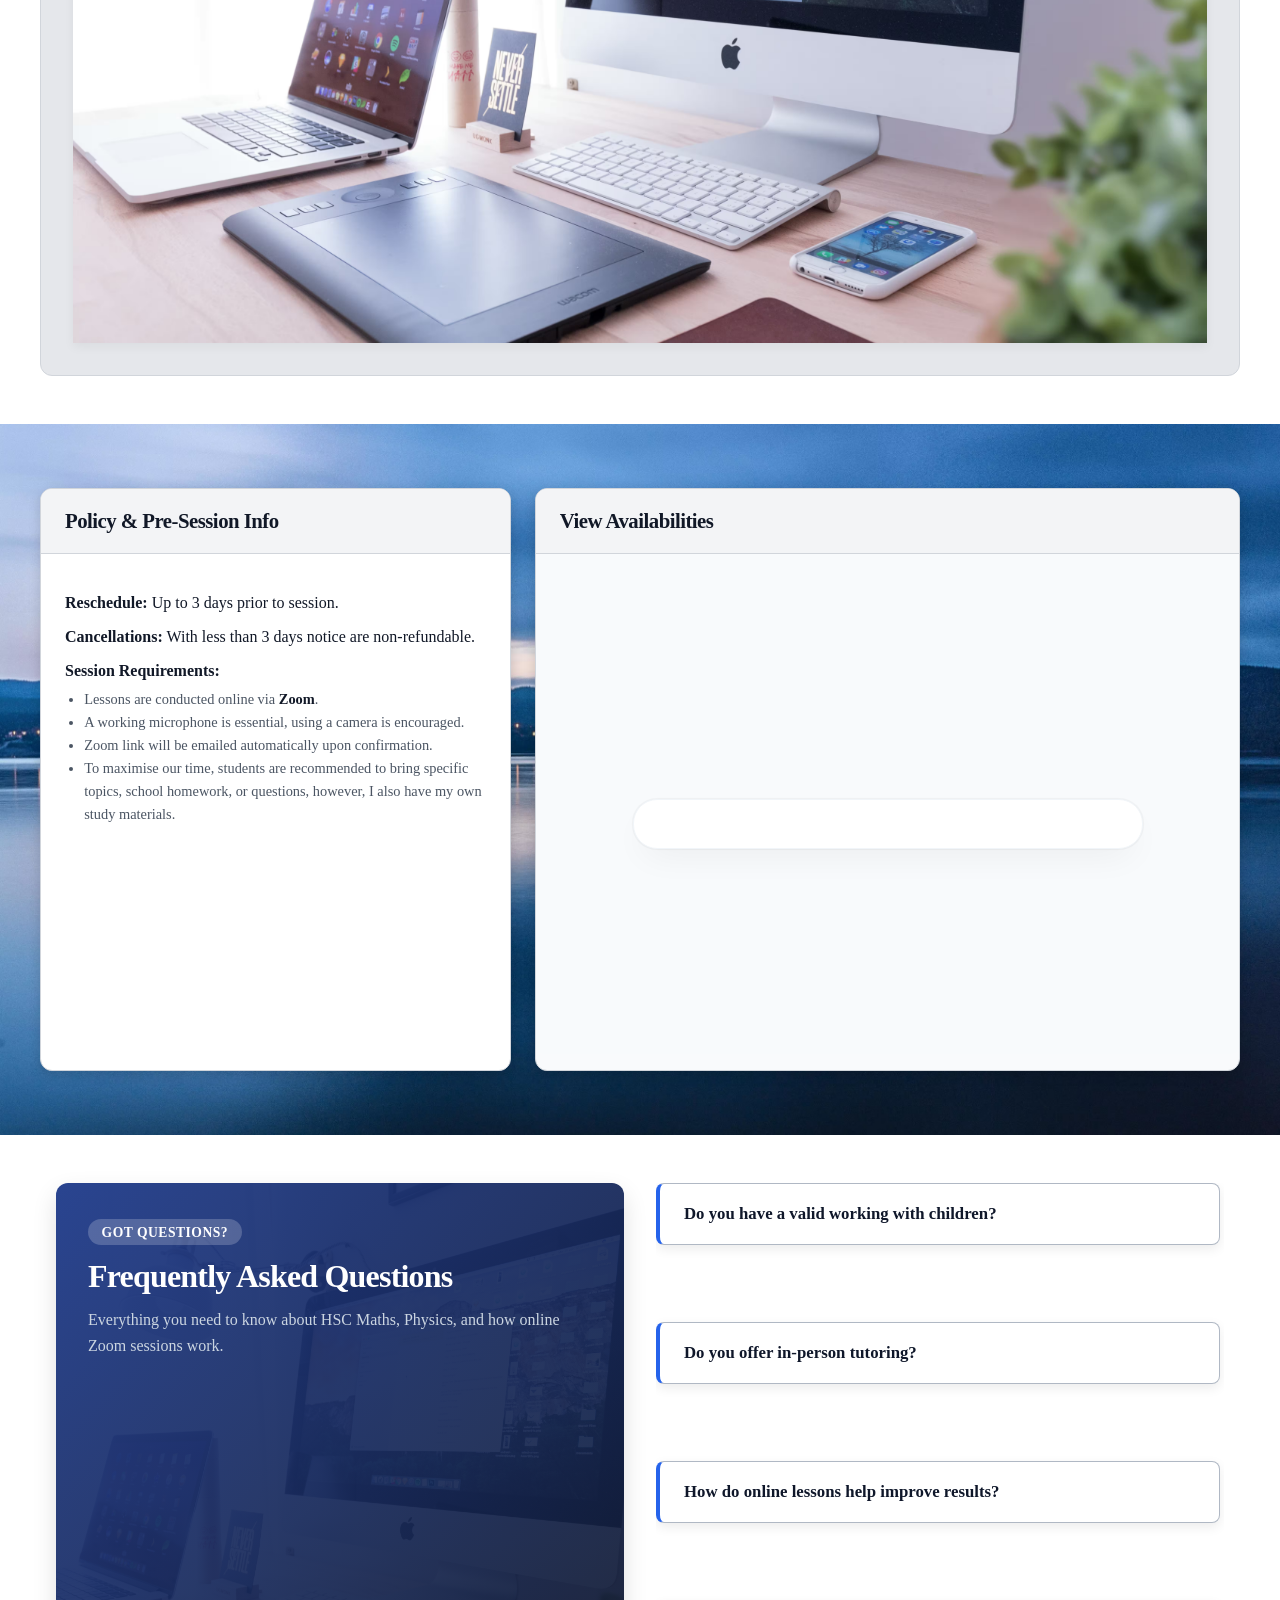
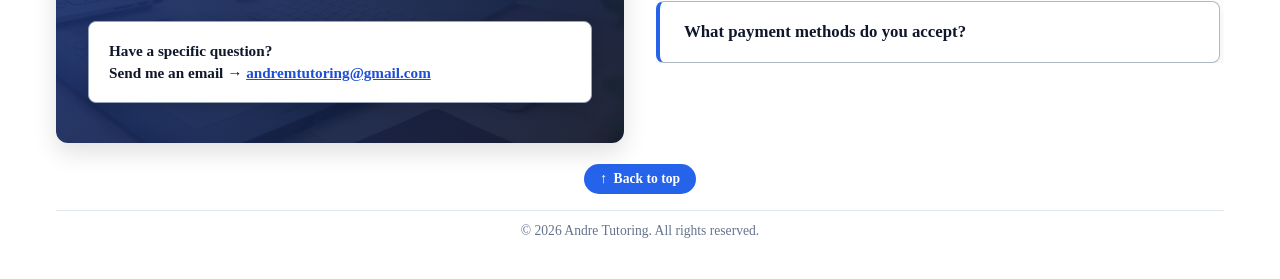
==== commit 0e69f326: "Update index.html" ====
--- a/index.html
+++ b/index.html
@@ -2,7 +2,7 @@
 <html lang="en" data-theme="light">
 <head>
     <meta charset="UTF-8">
-    <meta name="viewport" content="width=device-width, initial-scale=1.0, maximum-scale=1.0, user-scalable=no">
+    <meta name="viewport" content="width=device-width, initial-scale=1.0">
     <title>HSC Physics &amp; Maths Tutoring Sydney | Andre Tutoring</title>
 
     <link rel="canonical" href="https://andremtutoring.com/" />
@@ -321,7 +321,16 @@
                 </ul>
             </li>
 
-            <li style="margin-right: 1.5rem;"><a href="/resources/">Resources</a></li>
+            <li style="margin-right: 1.5rem;" class="dropdown">
+    <a href="../resources/" style="text-decoration: none;">Resources ▾</a>
+    <ul class="dropdown-menu">
+        <li><a href="../resources/">Resources</a></li>
+        <li><a href="../time-management/">Time Management</a></li>
+        <li><a href="../study-tips/">Study Tips</a></li>
+        <li><a href="../hsc-physics/">HSC Physics</a></li>
+        <li><a href="../mathematics/">Mathematics</a></li>
+    </ul>
+</li>
             <li><a href="/contact/">Contact & Booking</a></li>
         </ul>
     </nav>
@@ -548,13 +557,14 @@
                 <h3 style="margin: 0 !important; color: #111827 !important; font-size: 1.3rem; font-weight: 700;">View Availabilities</h3>
             </div>
             <div style="padding: 0rem; box-sizing: border-box; flex: 1;">
-                <iframe 
-                    src="calendar-widget.html" 
-                    width="100%" 
-                    height="500px" 
-                    style="border: none; border-radius: 8px; display: block; margin: 0; margin-bottom: 1rem; padding: 0;"
-                    scrolling="no">
-                </iframe>
+				<iframe 
+   				 src="calendar-widget.html"
+   				 title="Tutoring availability calendar"
+   				 width="100%" 
+   				 height="500px" 
+   				 style="border: none; border-radius: 8px; display: block; margin: 0; margin-bottom: 1rem; padding: 0;"
+   				 scrolling="no">
+				</iframe>
             </div>
         </div>
 
